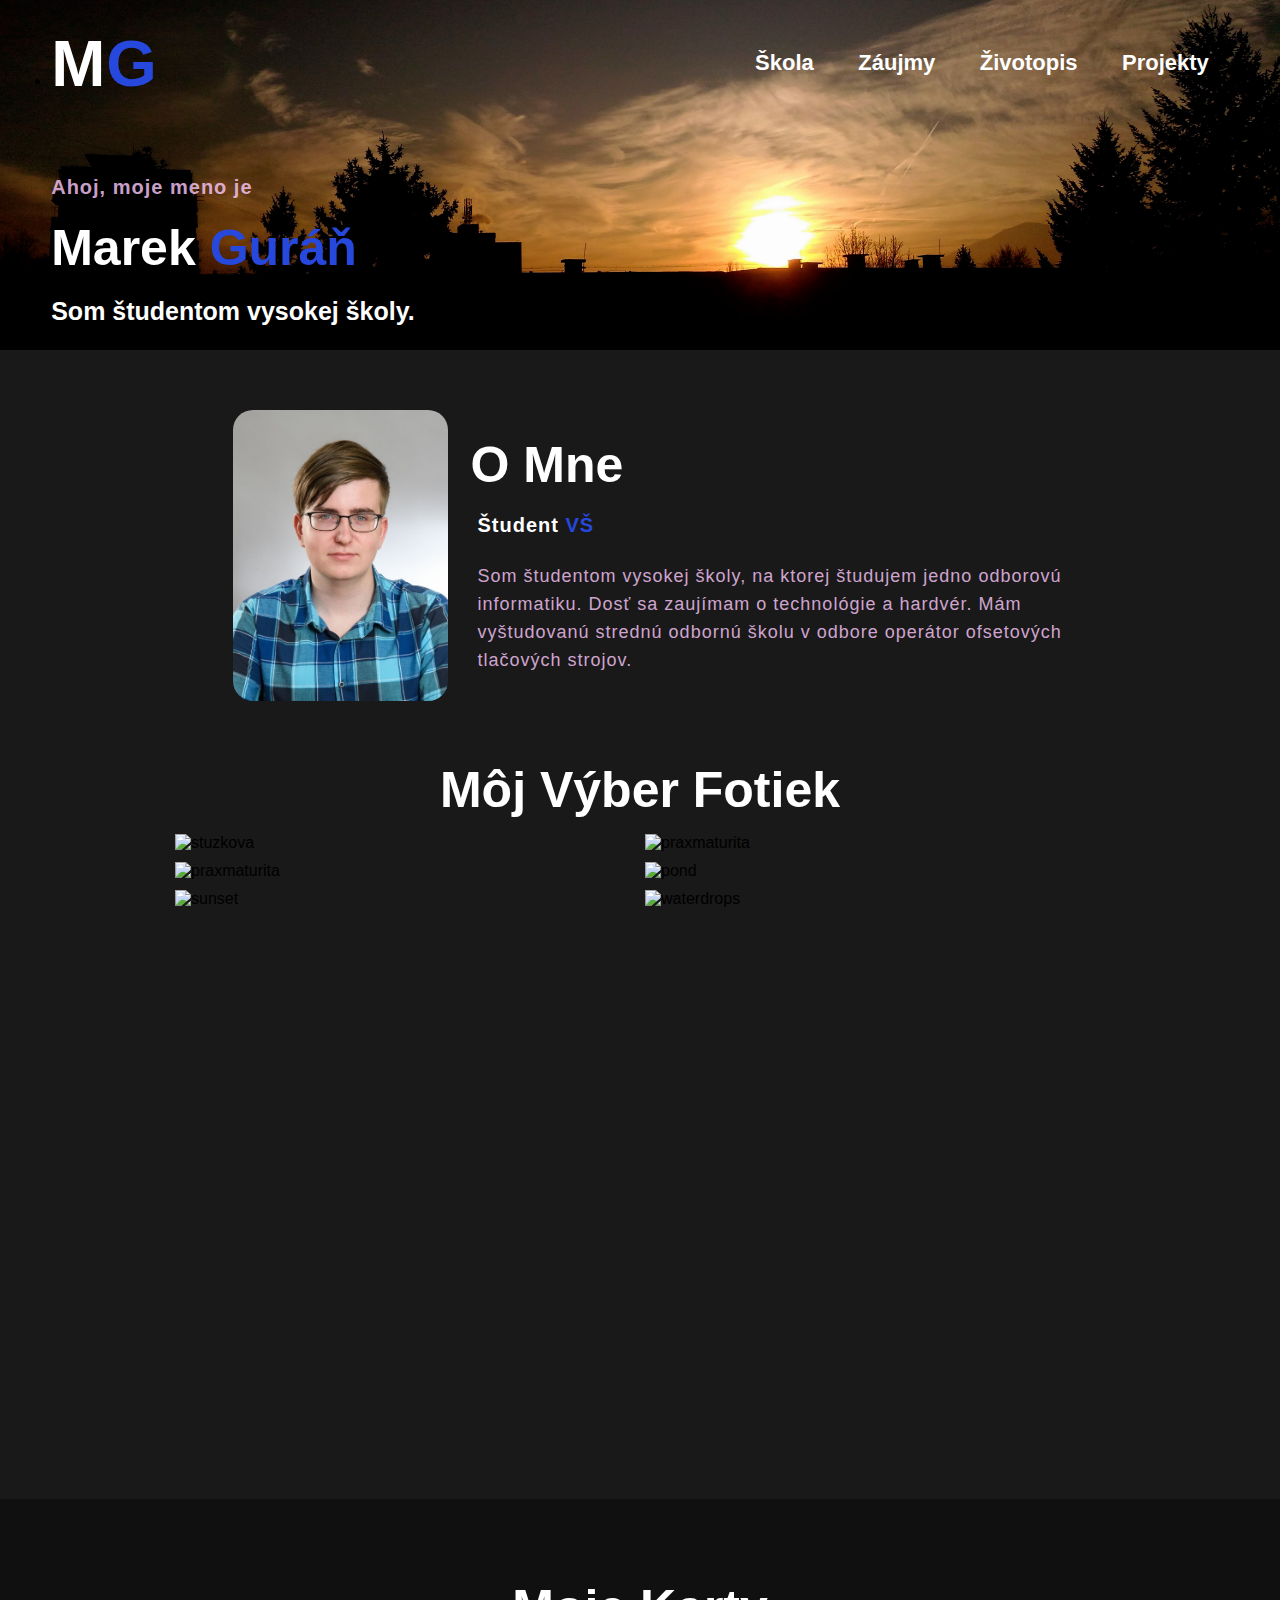
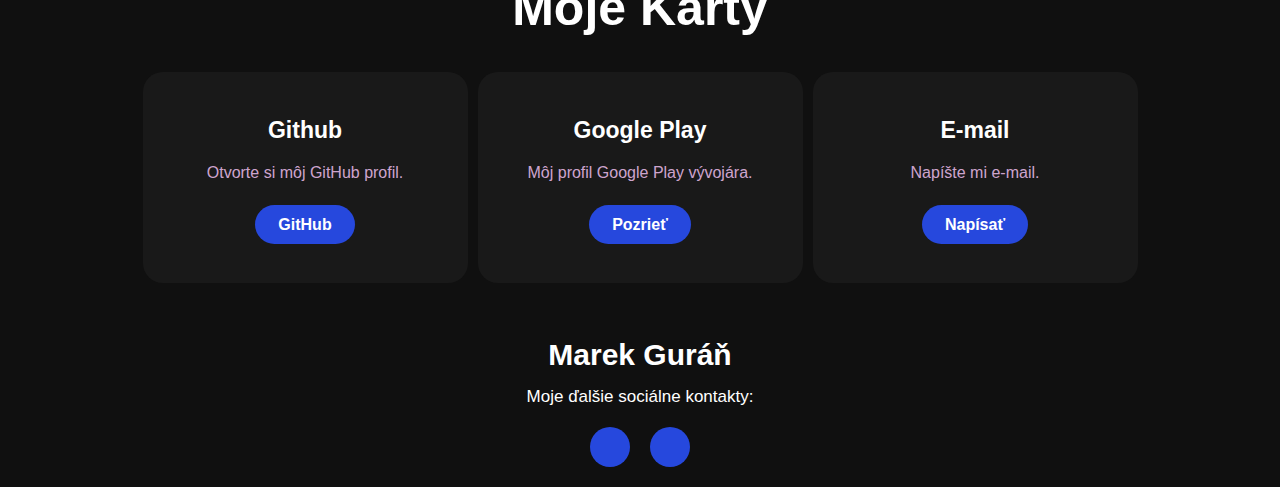
==== index.html @ fea0e7ce "Mobile navigation items are now centered." ====
<!DOCTYPE html>

<html lang="sk">

<head>
	<title>Domov - Marek Guráň</title>
	<meta name="description"
		content="Webstránka slúži primárne ako záverečný projekt pre predmet webový dizajn. Autor webu: Marek Guráň">
	<meta charset="utf-8" />
	<meta name="viewport" content="width=device-width, initial-scale=1">
	<meta name="theme-color" content="#191919" />
	<link rel="stylesheet" type="text/css" href="css/style.css">
	<link rel="icon" type="image/x-icon" href="/favicon.ico">
	<link rel="apple-touch-icon" href="/json/ikona4.jpg">

	<link rel="preconnect" href="https://fonts.gstatic.com">
	<link href="/fonts/josefin_sans/JosefinSans.ttf">

	<link rel="stylesheet" href="/fonts/fontawesome-free-6.2.1-web/css/all.css">
	<link rel="manifest" href="/json/manifest.json">

	<script>
		if ('serviceWorker' in navigator) {
			navigator.serviceWorker.register('service-worker.js');
		} else {
			console.log("Service worker nie je podporovaný");
		}
	</script>
</head>

<body>
	<div class="hero">
		<nav>
			<li>
				<a href="/index.html">
					<h2 class="logo">M<span>G</span></h2>
				</a>
			</li>
			<input type="checkbox" id="nav-check">
			<ul class="nav-links">
				<li><a href="/skola.html">Škola</a></li>
				<li><a href="/zaujmy.html">Záujmy</a></li>
				<li><a href="/zivotopis.html">Životopis</a></li>
				<li><a href="/projekty.html">Projekty</a></li>
			</ul>
			<div class="nav-btn">
				<label for="nav-check">
					<span></span>
					<span></span>
					<span></span>
				</label>
			</div>
		</nav>

		<div class="content">
			<h4>Ahoj, moje meno je</h4>
			<h1>Marek <span>Guráň</span></h1>
			<h3>Som študentom vysokej školy.</h3>
		</div>
	</div>
	<section class="about">
		<div class="main">
			<img src="/images/MG.jpg" alt="MG fotka" loading="lazy">
			<div class="about-text">
				<h2>O mne</h2>
				<h5>Študent <span>VŠ</span></h5>
				<p>Som študentom vysokej školy, na ktorej študujem jedno odborovú informatiku. Dosť sa zaujímam o
					technológie a hardvér. Mám vyštudovanú strednú odbornú školu v odbore operátor ofsetových tlačových
					strojov.
				</p>
			</div>
		</div>
	</section>

	<div class="gallerytitle">
		<h2>Môj Výber Fotiek</h2>
	</div>
	<div class="gallery">
		<img src="/images/gallery/stuzkova.jpg" alt="stuzkova" loading="lazy">
		<img src="/images/gallery/praxmaturita2.JPG" alt="praxmaturita" loading="lazy">
		<img src="/images/gallery/praxmaturita1.JPG" alt="praxmaturita" loading="lazy">
		<img src="/images/gallery/pond.jpg" alt="pond" loading="lazy">
		<img src="/images/gallery/sunset.jpg" alt="sunset" loading="lazy">
		<img src="/images/gallery/waterdrops.jpg" alt="waterdrops" loading="lazy">
	</div>
	<div class="service">
		<div class="title">
			<h2>Moje Karty</h2>
		</div>

		<div class="box">
			<div class="card">
				<i class="fab fa-github"></i>
				<h5>Github</h5>
				<div class="pra">
					<p>Otvorte si môj GitHub profil.</p>

					<p style="text-align: center;">
						<a class="button" href="https://github.com/marek-guran" target="_blank">GitHub</a>
					</p>
				</div>
			</div>

			<div class="card">
				<i class="fab fa-google-play"></i>
				<h5>Google Play</h5>
				<div class="pra">
					<p>Môj profil Google Play vývojára.
					</p>

					<p style="text-align: center;">
						<a class="button" href="https://play.google.com/store/apps/dev?id=7516657504856149508"
							target="_blank">Pozrieť</a>
					</p>
				</div>
			</div>

			<div class="card">
				<i class='fa fa-envelope'></i>
				<h5>E-mail</h5>
				<div class="pra">
					<p>Napíšte mi e-mail.</p>
					<p style="text-align: center;">
						<a class="button" href="mailto:guran.marek1999@gmail.com">Napísať</a>
					</p>
				</div>
			</div>
		</div>
	</div>

	<footer>
		<p>Marek Guráň</p>
		<p>Moje ďalšie sociálne kontakty:</p>
		<div class="social">
			<a href="https://www.facebook.com/marek.guran" target="_blank"><i class="fab fa-facebook-f"></i></a>
			<a href="https://www.instagram.com/marek_guran/" target="_blank"><i class="fab fa-instagram"></i></a>
		</div>
	</footer>
</body>

</html>
---- css/style.css ----
* {
	padding: 0;
	margin: 0;
	font-family: 'JosefinSans', sans-serif;
	box-sizing: border-box;
}

@font-face {
	font-family: JosefinSans;
	src: url(/fonts/josefin_sans/JosefinSans.ttf);
}

*::-webkit-scrollbar {
	display: none;
	/* skryje scrollbar pre Chrome a safari */
}

* {
	-ms-overflow-style: none;
	/* Internet Explorer 10+ */
	scrollbar-width: none;
	/* Firefox */
}

.hero {
	height: 350px;
	background-image: url(../images/hero.jpg);
	background-size: cover;
	background-position: center;
	overflow: hidden;
}

a {
	text-decoration: none;
}

nav {
	display: flex;
	align-items: center;
	justify-content: space-between;
	padding-top: 2%;
	padding-left: 4%;
	padding-right: 4%;
	position: relative;

}

nav>.nav-btn {
	display: none;
}

nav>#nav-check {
	display: none;
}

@media (max-width:660px) {
	nav>.nav-btn {
		display: inline-block;
		position: absolute;
		right: 0px;
		top: 15px;
	}

	nav>.nav-btn>label {
		display: inline-block;
		width: 50px;
		height: 50px;
		padding: 13px;
	}

	nav>.nav-btn>label:hover,
	.nav #nav-check:checked~.nav-btn>label {
		background-color: rgba(0, 0, 0, 0.3);
	}

	nav>.nav-btn>label>span {
		display: block;
		width: 25px;
		height: 10px;
		border-top: 2px solid #eee;
	}

	nav>.nav-links {
		position: absolute;
		display: flex;
		justify-content: center;
		width: 100%;
		background-color: #1010109d;
		transition: all 0.3s ease-in;
		overflow-y: hidden;
		top: 80px;
		left: 0px;

	}

	nav>.nav-links>a {
		display: block;
		width: 100%;
	}

	nav>#nav-check:not(:checked)~.nav-links {
		height: 0px;
	}

	nav>#nav-check:checked~.nav-links {
		height: fit-content;
		z-index: 10;
		overflow-y: auto;
	}
}

.logo {
	color: white;
	font-size: 65px;
	letter-spacing: 1px;
	width: fit-content;
}

span {
	color: #2648dd;
}

nav ul li {
	list-style-type: none;
	display: inline-block;
	padding: 20px 20px;
}

@media only screen and (max-width: 929px) and (min-width: 501px) {
	.about-text {
		text-align: center;
		width: fit-content !important;
	}
}

@media only screen and (max-width: 500px) {
	nav ul li {
		list-style-type: none;
		display: block !important;
		padding: 10px 12px;
	}

	.about-text {
		text-align: center;
		width: fit-content !important;
	}
}

nav ul li a {
	color: white;
	text-decoration: none;
	font-weight: bold;
	text-transform: capitalize;
	font-size: 22px;
}

nav ul li a:hover {
	color: #2648dd;
	transition: .4s;
}

.btn {
	background-color: #2648dd;
	color: white;
	text-decoration: none;
	border: 1px solid transparent;
	font-weight: bold;
	font-size: 20px;
	padding: 10px 15px;
	border-radius: 30px;
	transition: transform .4s;
}

.btn:hover {
	transform: scale(1.05);
}

.content {
	position: relative;
	top: 50%;
	left: 4%;
	right: 4%;
	transform: translateY(-50%);

	width: fit-content;
	overflow: hidden;
}

h1 {
	color: white;
	margin: 20px 0px 20px;
	font-size: 50px;
	width: fit-content;
}

h3 {
	color: white;
	font-size: 25px;
	margin-bottom: 50px;
	width: fit-content;
}

h4 {
	color: #fcfc;
	letter-spacing: 1px;
	font-size: 20px;
	width: fit-content;
}

.about {
	position: relative;
	display: flex;
	overflow-wrap: break-word;
	background-color: #191919;
	padding-left: 4%;
	padding-right: 4%;
	padding-top: 40px;
	padding-bottom: 40px;
	overflow: hidden;
}

.about img {
	height: auto;
	width: 215px;
	border-radius: 20px;
	margin: 20px;
}

.about-text {
	width: 600px;
}

.main {
	width: 1130px;
	margin: 0 auto;
	display: flex;
	flex-wrap: wrap;
	align-items: center;
	justify-content: center;

}

.about-text h2 {
	color: white;
	font-size: 50px;
	text-transform: capitalize;
	margin-bottom: 20px;
	padding-left: 3px;
}

.about-text h5 {
	color: white;
	letter-spacing: 1px;
	font-size: 20px;
	padding-left: 10px;
	margin-bottom: 25px;
}

.about-text p {
	color: #fcfc;
	padding-left: 10px;
	letter-spacing: 1px;
	line-height: 28px;
	font-size: 18px;
	margin-bottom: 0px;
}

button {
	background-color: #2648dd;
	color: white;
	text-decoration: none;
	border: 1px solid transparent;
	font-weight: bold;
	padding: 13px 30px;
	border-radius: 30px;
	transition: .4s;
}

button:hover {
	background-color: transparent;
	border: 1px solid #2648dd;
	cursor: pointer;
}

.service {
	background: #101010;
	width: 100%;
	padding: 50px 0px;

}

.title h2 {
	color: white;
	font-size: 50px;
	margin: 30px auto;
	text-align: center;
	width: fit-content;
}

.box {
	display: flex;
	flex-wrap: wrap;
	justify-content: center;
	align-items: center;

}

.card {
	height: fit-content;
	width: 325px;
	padding: 20px 30px;
	background: #191919;
	border-radius: 20px;
	margin: 5px;
	position: relative;
	overflow: hidden;
	text-align: center;
}

.card i {
	font-size: 50px;
	display: block;
	text-align: center;
	margin: 25px 0px;
	color: #2648dd;
}

h5 {
	color: white;
	font-size: 23px;
	margin-bottom: 15px;
}

.pra p {
	color: #fcfc;
	font-size: 16px;
	line-height: 27px;
	margin-bottom: 25px;
}

.card .button {
	background-color: #2648dd;
	color: white;
	text-decoration: none;
	border: 1px solid transparent;
	font-weight: bold;
	padding: 10px 22px;
	border-radius: 30px;
	transition: .4s;
}

.card .button:hover {
	background-color: transparent;
	border: 1px solid #2648dd;
	cursor: pointer;
}

.contact-me {
	width: fit-content;
	height: fit-content;
	background: #191919;
	display: flex;
	align-items: center;
	flex-direction: column;
	justify-content: center;

}

footer {
	position: relative;
	width: 100%;
	height: 25%;
	background: #101010;
	display: flex;
	flex-direction: column;
	align-items: center;
	justify-content: center;

}

footer p:nth-child(1) {
	font-size: 30px;
	color: white;
	margin-bottom: 15px;
	font-weight: bold;
}

footer p:nth-child(2) {
	color: white;
	font-size: 17px;
	width: 400px;
	text-align: center;
	line-height: 20px;
}

.social {
	display: flex;
}

.social a {
	width: 40px;
	height: 40px;
	display: flex;
	align-items: center;
	justify-content: center;
	background: #2648dd;
	border-radius: 50%;
	margin: 20px 10px;
	color: white;
	text-decoration: none;
	font-size: 20px;
}

.social a:hover {
	transform: scale(1.3);
	transition: .3s;
}

.end {
	position: absolute;
	color: #2648dd;
	bottom: 35px;
	font-size: 15px;
}

.gallerytitle h2 {
	color: white;
	background-color: #191919;
	font-size: 50px;
	text-align: center;
	padding-bottom: 10px;

}

.gallery {
	background-color: #191919;
	height: 670px;
	width: 100%;
	display: flex;
	flex-wrap: wrap;
	justify-content: center;
	align-content: center;
	overflow: scroll;

	padding-right: 4%;
	padding-left: 4%;
	align-content: flex-start;
}

.gallery img {
	width: 470px;
	object-fit: scale-down;
	padding: 5px;
	border-radius: 20px;
	overflow: hidden;
}

@media only screen and (max-width: 400px) {
	.gallery img {
		width: 330px !important;
	}
}

@media only screen and (max-width: 499px) and (min-width: 401px) {
	.gallery img {
		width: 400px !important;
	}
}
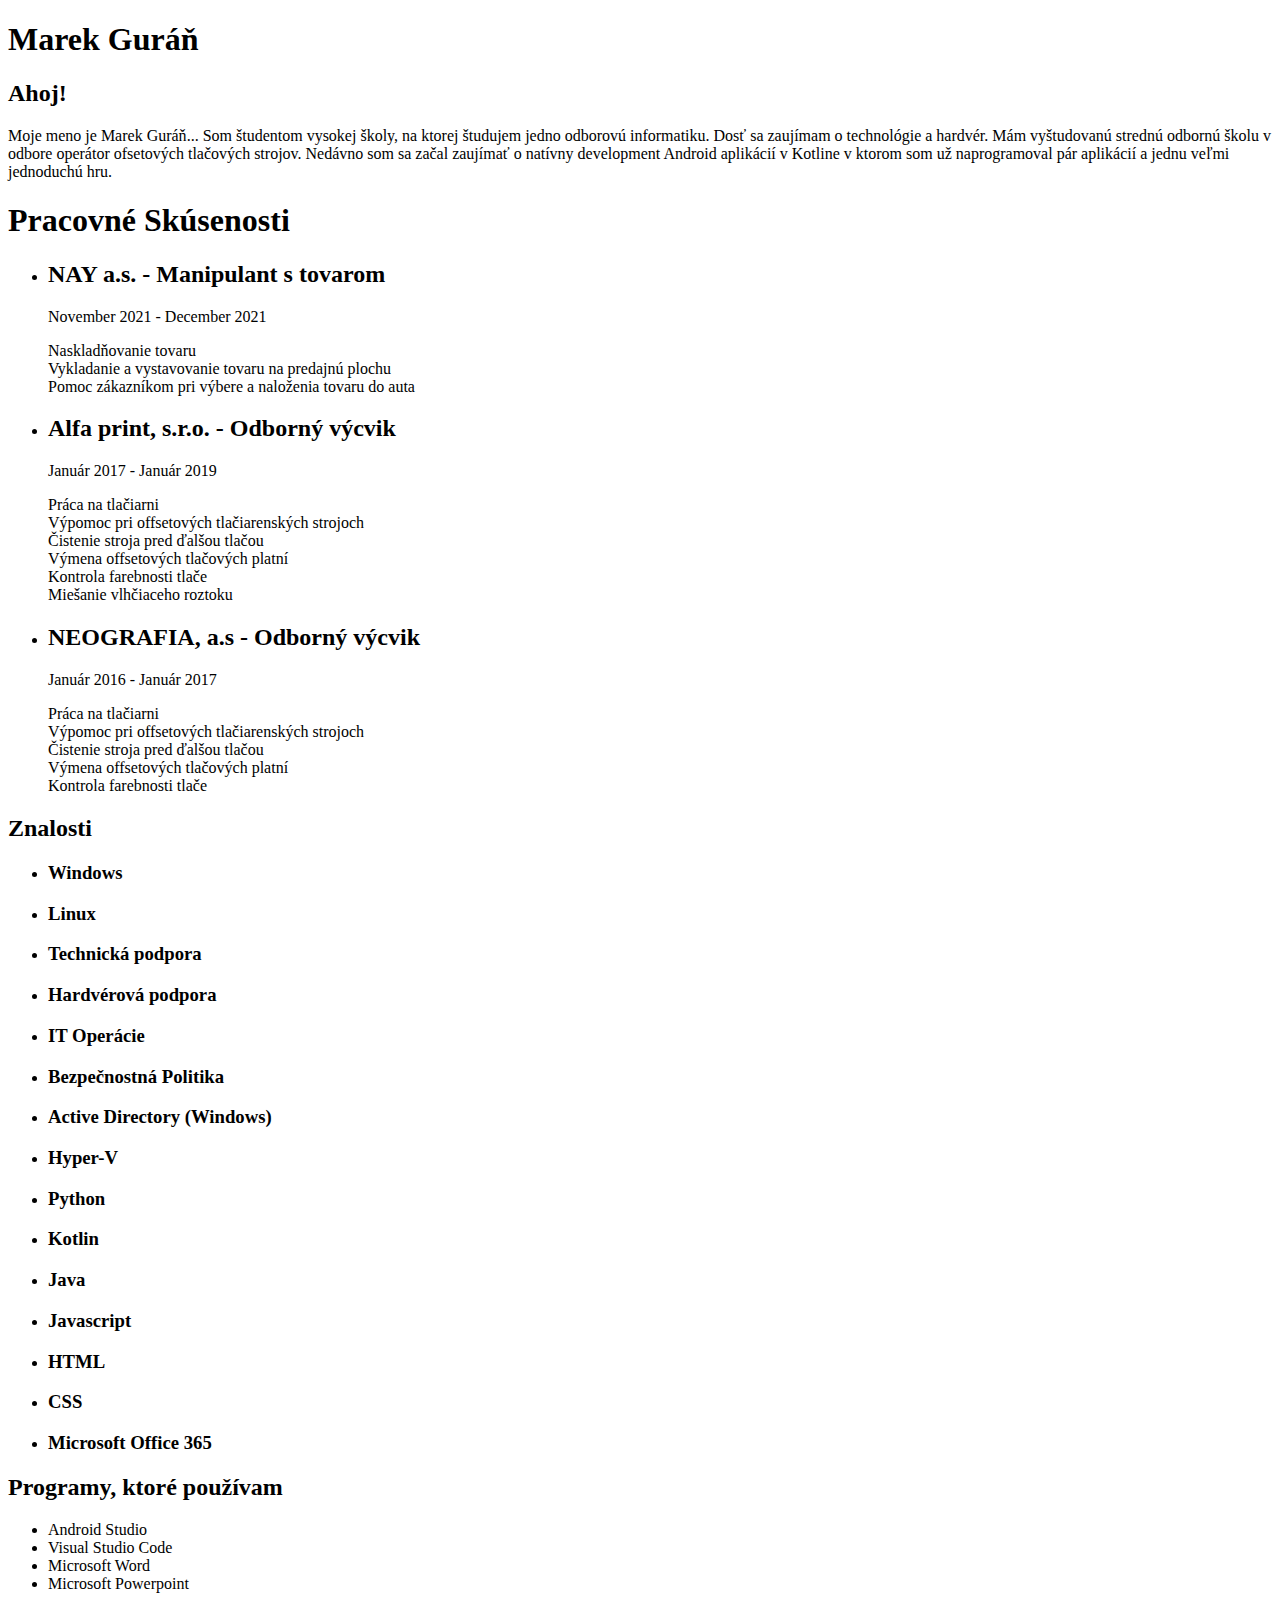
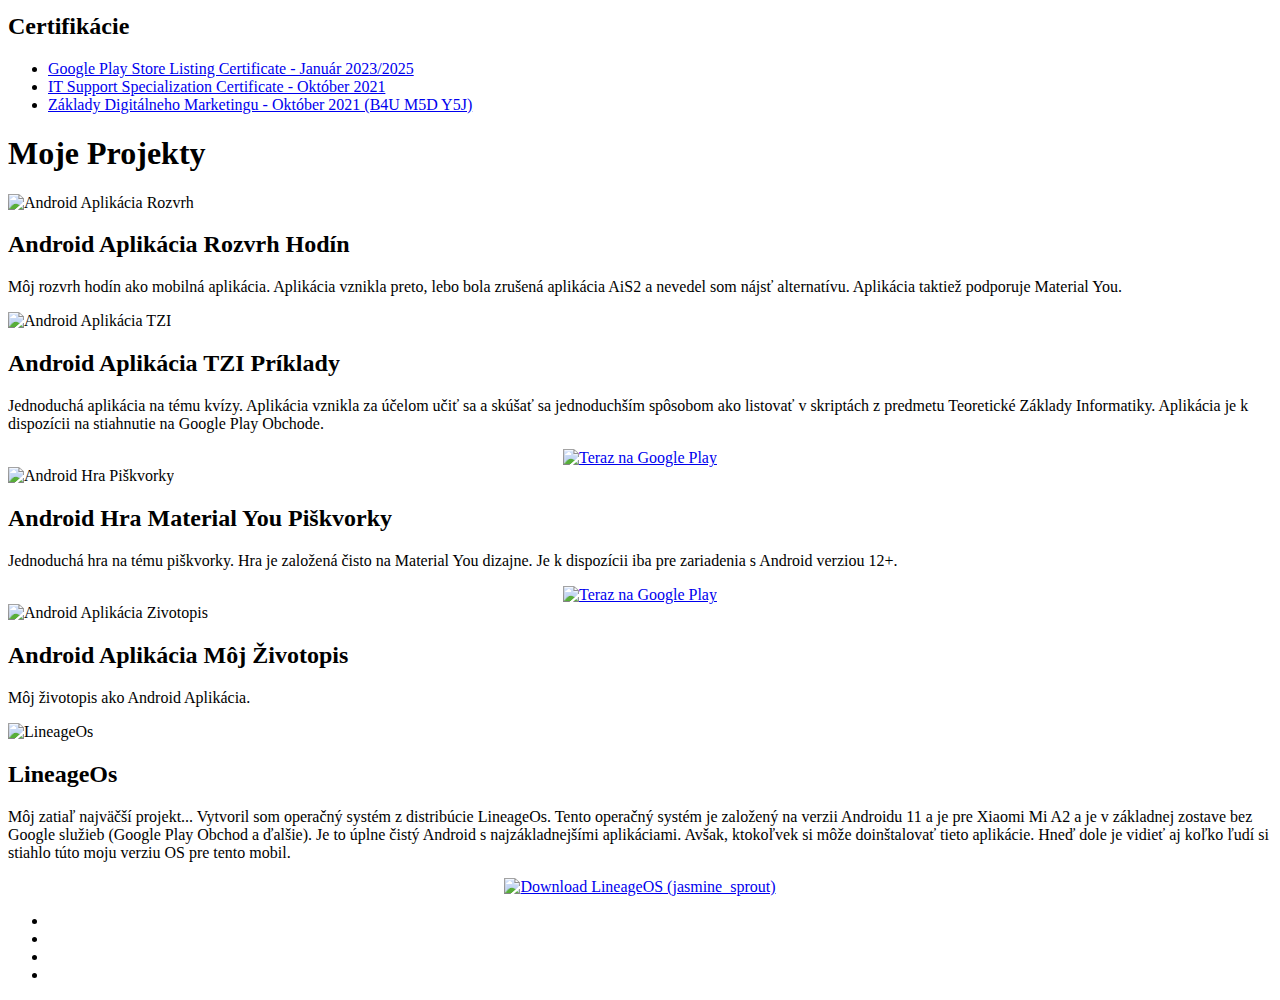
==== commit 003b3669: "Fixed typo" ====
--- a/index.html
+++ b/index.html
@@ -3,18 +3,18 @@
 <html lang="sk">
 
 <head>
-	<title>Domov - Marek Guráň</title>
 	<meta name="description"
-		content="Webstránka slúži primárne ako záverečný projekt pre predmet webový dizajn. Autor webu: Marek Guráň">
-	<meta charset="utf-8" />
+		content="životopis a zároveň portfólio Mareka Guráňa.">
+	<title>Marek Guráň</title>
 	<meta name="viewport" content="width=device-width, initial-scale=1">
 	<meta name="theme-color" content="#191919" />
-	<link rel="stylesheet" type="text/css" href="css/style.css">
+	<link rel="stylesheet" type="text/css" href="css/cv.css">
 	<link rel="icon" type="image/x-icon" href="/favicon.ico">
 	<link rel="apple-touch-icon" href="/json/ikona4.jpg">
+	<script src="js/jquery-3.6.0.min.js"></script>
+	<script src="js/home.js"></script>
 
 	<link rel="preconnect" href="https://fonts.gstatic.com">
-	<link href="/fonts/josefin_sans/JosefinSans.ttf">
 
 	<link rel="stylesheet" href="/fonts/fontawesome-free-6.2.1-web/css/all.css">
 	<link rel="manifest" href="/json/manifest.json">
@@ -29,113 +29,383 @@
 </head>
 
 <body>
-	<div class="hero">
-		<nav>
+	<section class="hero">
+		<div class="content">
+		  <div class="header">
+			<h1>Marek Guráň</h1>
+		  </div>
+		</div>
+	  </section>
+	  <section class="about-myself">
+		<div class="content">
+		  <h2>Ahoj!</h2>
+		  <p>Moje meno je <span>Marek Guráň</span>... Som <span>študentom</span> vysokej školy, na ktorej študujem jedno odborovú <span>informatiku.</span> Dosť sa zaujímam o technológie a hardvér. Mám vyštudovanú strednú odbornú školu v odbore operátor ofsetových tlačových strojov. Nedávno som sa začal zaujímať o natívny development Android aplikácií v <span>Kotline</span> v ktorom som už naprogramoval pár aplikácií a jednu veľmi jednoduchú hru.</p>
+		</div>
+	  </section>
+	  <section class="experience">
+		<div class="content">
+		  <h1>Pracovné Skúsenosti</h1>
+		  <ul>
 			<li>
-				<a href="/index.html">
-					<h2 class="logo">M<span>G</span></h2>
+			  <div class="experience-content hidden">
+				<h2>NAY a.s. - Manipulant s tovarom</h2>
+				<div class="experience-time">November 2021 - December 2021</div>
+				<p>
+					Naskladňovanie tovaru
+					<br>Vykladanie a vystavovanie tovaru na predajnú plochu
+          			<br>Pomoc zákazníkom pri výbere a naloženia tovaru do auta
+				</p>
+			  </div>
+			</li>
+			<li>
+			  <div class="experience-content hidden">
+				<h2>Alfa print, s.r.o. - Odborný výcvik</h2>
+				<div class="experience-time">Január 2017 - Január 2019</div>
+				<p>
+					Práca na tlačiarni
+          			<br>Výpomoc pri offsetových tlačiarenských strojoch
+          			<br>Čistenie stroja pred ďalšou tlačou
+          			<br>Výmena offsetových tlačových platní
+          			<br>Kontrola farebnosti tlače
+          			<br>Miešanie vlhčiaceho roztoku
+				</p>
+			  </div>
+			</li>
+			<li>
+			  <div class="experience-content hidden">
+				<h2>NEOGRAFIA, a.s - Odborný výcvik</h2>
+				<div class="experience-time">Január 2016 - Január 2017</div>
+				<p>
+					Práca na tlačiarni
+          			<br>Výpomoc pri offsetových tlačiarenských strojoch
+          			<br>Čistenie stroja pred ďalšou tlačou
+          			<br>Výmena offsetových tlačových platní
+          			<br>Kontrola farebnosti tlače
+				</p>
+			  </div>
+			</li>
+		  </ul>
+		</div>
+	  </section>
+	  <section class="skills">
+		<div class="content">
+		  <div class="development-wrapper">
+			<h2 class="development-title">Znalosti</h2>
+			<ul class="skills-bar-container">
+			  <li>
+				<div class="progressbar-title">
+				  <h3>Windows</h3>
+				  <span class="percent"></span>
+				</div>
+				<div class="bar-container" data-percent="75">
+				  <span class="progressbar"></span>
+				</div>
+			  </li>
+			  <li>
+				<div class="progressbar-title">
+				  <h3>Linux</h3>
+				  <span class="percent"></span>
+				</div>
+				<div class="bar-container" data-percent="55">
+				  <span class="progressbar"></span>
+				</div>
+			  </li>
+			  <li>
+				<div class="progressbar-title">
+				  <h3>Technická podpora</h3>
+				  <span class="percent"></span>
+				</div>
+				<div class="bar-container" data-percent="70">
+				  <span class="progressbar"></span>
+				</div>
+			  </li>
+			  <li>
+				<div class="progressbar-title">
+				  <h3>Hardvérová podpora</h3>
+				  <span class="percent"></span>
+				</div>
+				<div class="bar-container" data-percent="80">
+				  <span class="progressbar"></span>
+				</div>
+			  </li>
+			  <li>
+				<div class="progressbar-title">
+				  <h3>IT Operácie</h3>
+				  <span class="percent"></span>
+				</div>
+				<div class="bar-container" data-percent="45">
+				  <span class="progressbar"></span>
+				</div>
+			  </li>
+			  <li>
+				<div class="progressbar-title">
+				  <h3>Bezpečnostná Politika</h3>
+				  <span class="percent"></span>
+				</div>
+				<div class="bar-container" data-percent="60">
+				  <span class="progressbar"></span>
+				</div>
+			  </li>
+			  <li>
+				<div class="progressbar-title">
+				  <h3>Active Directory (Windows)</h3>
+				  <span class="percent"></span>
+				</div>
+				<div class="bar-container" data-percent="25">
+				  <span class="progressbar"></span>
+				</div>
+			  </li>
+			  <li>
+				<div class="progressbar-title">
+				  <h3>Hyper-V</h3>
+				  <span class="percent"></span>
+				</div>
+				<div class="bar-container" data-percent="65">
+				  <span class="progressbar"></span>
+				</div>
+			  </li>
+			  <li>
+				<div class="progressbar-title">
+				  <h3>Python</h3>
+				  <span class="percent"></span>
+				</div>
+				<div class="bar-container" data-percent="60">
+				  <span class="progressbar"></span>
+				</div>
+			  </li>
+			  <li>
+				<div class="progressbar-title">
+				  <h3>Kotlin</h3>
+				  <span class="percent"></span>
+				</div>
+				<div class="bar-container" data-percent="20">
+				  <span class="progressbar"></span>
+				</div>
+			  </li>
+			  <li>
+				<div class="progressbar-title">
+				  <h3>Java</h3>
+				  <span class="percent"></span>
+				</div>
+				<div class="bar-container" data-percent="20">
+				  <span class="progressbar"></span>
+				</div>
+			  </li>
+			  <li>
+				<div class="progressbar-title">
+				  <h3>Javascript</h3>
+				  <span class="percent"></span>
+				</div>
+				<div class="bar-container" data-percent="10">
+				  <span class="progressbar"></span>
+				</div>
+			  </li>
+			  <li>
+				<div class="progressbar-title">
+				  <h3>HTML</h3>
+				  <span class="percent"></span>
+				</div>
+				<div class="bar-container" data-percent="65">
+				  <span class="progressbar"></span>
+				</div>
+			  </li>
+			  <li>
+				<div class="progressbar-title">
+				  <h3>CSS</h3>
+				  <span class="percent"></span>
+				</div>
+				<div class="bar-container" data-percent="65">
+				  <span class="progressbar"></span>
+				</div>
+			  </li>
+			  <li>
+				<div class="progressbar-title">
+				  <h3>Microsoft Office 365</h3>
+				  <span class="percent"></span>
+				</div>
+				<div class="bar-container" data-percent="75">
+				  <span class="progressbar"></span>
+				</div>
+			  </li>
+			</ul>
+		  </div>
+		  <div class="tools-knowledge-wrapper">
+			<div class="tools-wrapper">
+			  <h2 class="title">Programy, ktoré používam</h2>
+			  <ul class="tools">
+				<li>
+				  <i class="fab fa-android" aria-hidden="true"></i>
+				  Android Studio
+				</li>
+				<li>
+				  <i class="fa fa-code" aria-hidden="true"></i>
+				  Visual Studio Code
+				</li>
+				<li>
+				  <i class="fa fa-file-word" aria-hidden="true"></i>
+				  Microsoft Word
+				</li>
+				<li>
+					<i class="fa fa-file-powerpoint" aria-hidden="true"></i>
+					Microsoft Powerpoint
+				</li>
+			  </ul>
+			</div>
+			<div class="knowledge-wrapper">
+			  <h2 class="title">Certifikácie</h2>
+			  <ul class="knowledge">
+				<li>
+				  <i class="fab fa-google-play" aria-hidden="true"></i>
+				  <a href="https://www.credential.net/ab9af4a6-d9e3-43cc-a3b4-f3526e250a07"
+				  target="_blank">Google Play Store Listing Certificate - Január 2023/2025</a>
+				</li>
+				<li>
+					<i class="fa fa-computer" aria-hidden="true"></i>
+					<a href="https://www.coursera.org/account/accomplishments/professional-cert/534UXK2JHUEK"
+					target="_blank">IT Support Specialization Certificate - Október 2021</a>
+				</li>
+				<li>
+					<i class="fa fa-ad" aria-hidden="true"></i>
+					<a href="https://learndigital.withgoogle.com/digitalnagaraz/validate-certificate-code"
+					target="_blank">Základy Digitálneho Marketingu - Október 2021 (B4U M5D Y5J)</a>
+				</li>
+			  </ul>
+			</div>
+		  </div>
+		  <div class="clear"></div>
+		</div>
+		<div class="clear"></div>
+	  </section>
+
+	  <section class="portfolio">
+		<div class="content">
+		  
+		  <h1>Moje Projekty</h1>
+		  
+		  <div class="projects">
+			
+			<div class="project">
+			  <div class="project-image">
+				<img src="images/rozvrh.png" alt="Android Aplikácia Rozvrh"/>
+			  </div>
+			  <div class="project-title">
+				<h2>Android Aplikácia Rozvrh Hodín</h2>
+			  </div>
+			  <div class="project-description">
+				<p>Môj rozvrh hodín ako mobilná aplikácia. Aplikácia vznikla preto,
+					lebo bola zrušená aplikácia AiS2 a nevedel som nájsť alternatívu.
+					Aplikácia taktiež podporuje Material You.</p>
+			  </div>
+			</div>
+			<div class="project">
+			  <div class="project-image">
+				<img src="images/tzi.png" alt="Android Aplikácia TZI"/>
+			  </div>
+			  <div class="project-title">
+				<h2>Android Aplikácia TZI Príklady</h2>
+			  </div>
+			  <div class="project-description">
+				<p>Jednoduchá aplikácia na tému kvízy.
+					Aplikácia vznikla za účelom učiť sa a skúšať sa
+					jednoduchším spôsobom ako listovať v skriptách z
+					predmetu Teoretické Základy Informatiky.
+				Aplikácia je k dispozícii na stiahnutie na Google Play Obchode.</p>
+				<center>
+				<a href="https://play.google.com/store/apps/details?id=com.marekguran.tzi&pcampaignid=pcampaignidMKT-Other-global-all-co-prtnr-py-PartBadge-Mar2515-1"
+						target="_blank">
+						<img alt="Teraz na Google Play"
+							src="https://play.google.com/intl/en_us/badges/static/images/badges/sk_badge_web_generic.png"
+							width="200px" />
+					</a>
+				</center>
+			  </div>
+			</div>
+			<div class="project">
+			  <div class="project-image">
+				<img src="images/piskvorky.png" alt="Android Hra Piškvorky"/>
+			  </div>
+			  <div class="project-title">
+				<h2>Android Hra Material You Piškvorky</h2>
+			  </div>
+			  <div class="project-description">
+				<p>Jednoduchá hra na tému piškvorky.
+					Hra je založená čisto na Material You dizajne.
+					Je k dispozícii iba pre zariadenia s Android verziou 12+.</p>
+					<center>
+						<a href="https://play.google.com/store/apps/details?id=com.marekguran.tictactoe&pcampaignid=pcampaignidMKT-Other-global-all-co-prtnr-py-PartBadge-Mar2515-1"
+						target="_blank">
+						<img alt="Teraz na Google Play"
+							src="https://play.google.com/intl/en_us/badges/static/images/badges/sk_badge_web_generic.png"
+							width="200px" />
+					</a>
+						</center>
+			  </div>
+			</div>
+			<div class="project">
+				<div class="project-image">
+				  <img src="images/zivotopis.png" alt="Android Aplikácia Zivotopis"/>
+				</div>
+				<div class="project-title">
+				  <h2>Android Aplikácia Môj Životopis</h2>
+				</div>
+				<div class="project-description">
+				  <p>Môj životopis ako Android Aplikácia.</p>
+				</div>
+			</div>
+			<div class="project">
+				<div class="project-image">
+				  <img src="images/lineage.png" alt="LineageOs"/>
+				</div>
+				<div class="project-title">
+				  <h2>LineageOs</h2>
+				</div>
+				<div class="project-description">
+				  <p>Môj zatiaľ najväčší projekt... Vytvoril som operačný systém z distribúcie LineageOs.
+					Tento operačný systém je založený na verzii Androidu 11 a je pre Xiaomi Mi A2 a
+					je v základnej zostave bez Google služieb (Google Play Obchod a ďalšie).
+					Je to úplne čistý Android s najzákladnejšími aplikáciami. Avšak, ktokoľvek si môže doinštalovať
+					tieto aplikácie. Hneď dole je vidieť aj koľko ľudí si stiahlo túto moju verziu OS pre tento mobil.</p>
+					<center>
+						<a href="https://sourceforge.net/projects/lineageos-jasmine-sprout/files/latest/download"
+							target="_blank"><img alt="Download LineageOS (jasmine_sprout)"
+								src="https://img.shields.io/sourceforge/dt/lineageos-jasmine-sprout.svg"
+								style="width: 130px"></a>
+					</center>
+				</div>
+			  </div>
+		  </div>
+		</div>
+	  </section>
+	  <section class="contact">
+		<div class="content">
+		  <ul class="socials">
+			<li class="social">
+			  <a href="mailto:guran.marek1999@gmail.com" target="_blank" class="email">
+				<i class="fa fa-envelope" aria-hidden="true"></i>
+			  </a>
+			</li>
+			<li class="social">
+			  <a href="https://www.linkedin.com/in/marek-guran/" target="_blank" class="linkedin">
+				<i class="fab fa-linkedin" aria-hidden="true"></i>
+			  </a>
+			</li>
+			<li class="social">
+			  <a href="https://github.com/marek-guran" target="_blank" class="github">
+				<i class="fab fa-github" aria-hidden="true"></i>
+			  </a>
+			</li>
+			<li class="social">
+				<a href="https://www.facebook.com/marek.guran" target="_blank" class="facebook">
+				  <i class="fab fa-facebook" aria-hidden="true"></i>
 				</a>
-			</li>
-			<input type="checkbox" id="nav-check">
-			<ul class="nav-links">
-				<li><a href="/skola.html">Škola</a></li>
-				<li><a href="/zaujmy.html">Záujmy</a></li>
-				<li><a href="/zivotopis.html">Životopis</a></li>
-				<li><a href="/projekty.html">Projekty</a></li>
-			</ul>
-			<div class="nav-btn">
-				<label for="nav-check">
-					<span></span>
-					<span></span>
-					<span></span>
-				</label>
-			</div>
-		</nav>
-
-		<div class="content">
-			<h4>Ahoj, moje meno je</h4>
-			<h1>Marek <span>Guráň</span></h1>
-			<h3>Som študentom vysokej školy.</h3>
-		</div>
-	</div>
-	<section class="about">
-		<div class="main">
-			<img src="/images/MG.jpg" alt="MG fotka" loading="lazy">
-			<div class="about-text">
-				<h2>O mne</h2>
-				<h5>Študent <span>VŠ</span></h5>
-				<p>Som študentom vysokej školy, na ktorej študujem jedno odborovú informatiku. Dosť sa zaujímam o
-					technológie a hardvér. Mám vyštudovanú strednú odbornú školu v odbore operátor ofsetových tlačových
-					strojov.
-				</p>
-			</div>
-		</div>
-	</section>
-
-	<div class="gallerytitle">
-		<h2>Môj Výber Fotiek</h2>
-	</div>
-	<div class="gallery">
-		<img src="/images/gallery/stuzkova.jpg" alt="stuzkova" loading="lazy">
-		<img src="/images/gallery/praxmaturita2.JPG" alt="praxmaturita" loading="lazy">
-		<img src="/images/gallery/praxmaturita1.JPG" alt="praxmaturita" loading="lazy">
-		<img src="/images/gallery/pond.jpg" alt="pond" loading="lazy">
-		<img src="/images/gallery/sunset.jpg" alt="sunset" loading="lazy">
-		<img src="/images/gallery/waterdrops.jpg" alt="waterdrops" loading="lazy">
-	</div>
-	<div class="service">
-		<div class="title">
-			<h2>Moje Karty</h2>
-		</div>
-
-		<div class="box">
-			<div class="card">
-				<i class="fab fa-github"></i>
-				<h5>Github</h5>
-				<div class="pra">
-					<p>Otvorte si môj GitHub profil.</p>
-
-					<p style="text-align: center;">
-						<a class="button" href="https://github.com/marek-guran" target="_blank">GitHub</a>
-					</p>
-				</div>
-			</div>
-
-			<div class="card">
-				<i class="fab fa-google-play"></i>
-				<h5>Google Play</h5>
-				<div class="pra">
-					<p>Môj profil Google Play vývojára.
-					</p>
-
-					<p style="text-align: center;">
-						<a class="button" href="https://play.google.com/store/apps/dev?id=7516657504856149508"
-							target="_blank">Pozrieť</a>
-					</p>
-				</div>
-			</div>
-
-			<div class="card">
-				<i class='fa fa-envelope'></i>
-				<h5>E-mail</h5>
-				<div class="pra">
-					<p>Napíšte mi e-mail.</p>
-					<p style="text-align: center;">
-						<a class="button" href="mailto:guran.marek1999@gmail.com">Napísať</a>
-					</p>
-				</div>
-			</div>
-		</div>
-	</div>
-
-	<footer>
-		<p>Marek Guráň</p>
-		<p>Moje ďalšie sociálne kontakty:</p>
-		<div class="social">
-			<a href="https://www.facebook.com/marek.guran" target="_blank"><i class="fab fa-facebook-f"></i></a>
-			<a href="https://www.instagram.com/marek_guran/" target="_blank"><i class="fab fa-instagram"></i></a>
-		</div>
-	</footer>
+			  </li>
+		  </ul>
+		  <div class="clear"></div>
+		</div>
+	  </section>
+	  <footer class="footer">
+		<p id="copyright"></p>
+	  </footer>
 </body>
 
-</html>+</html>
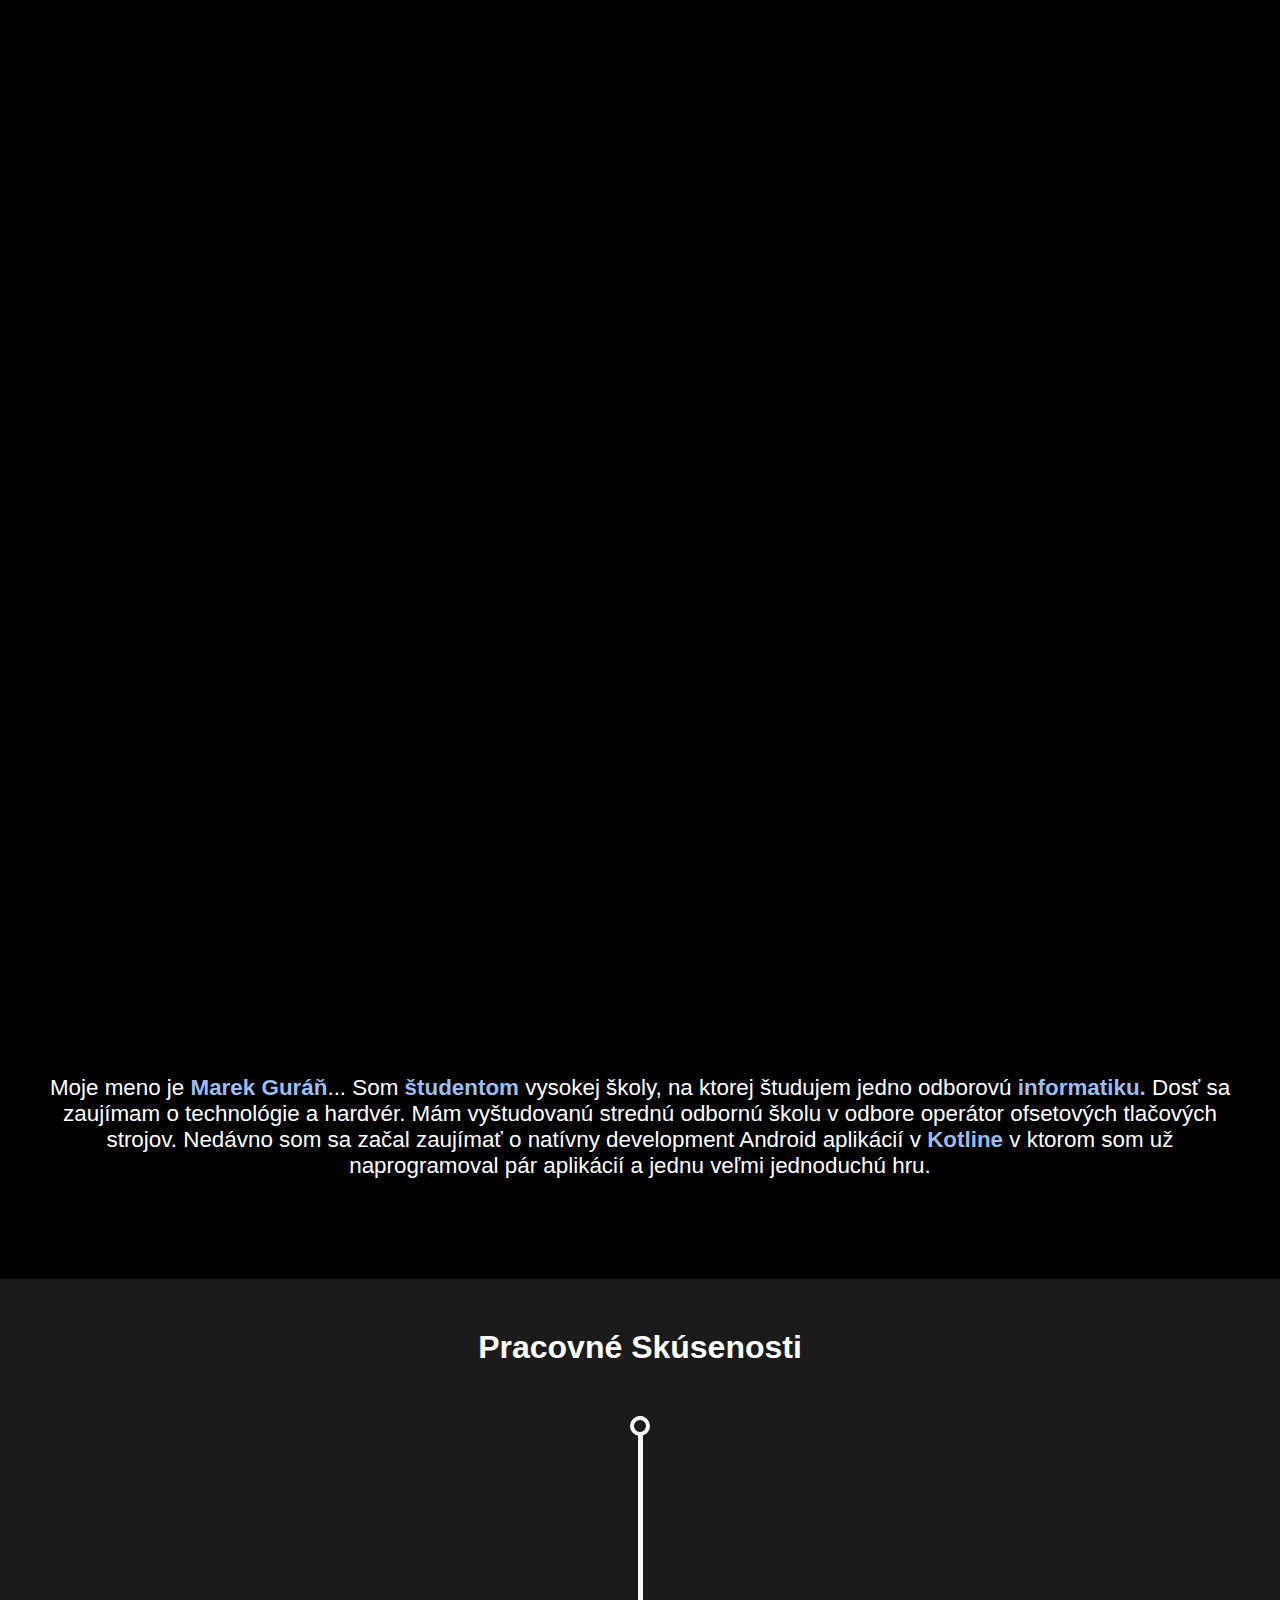
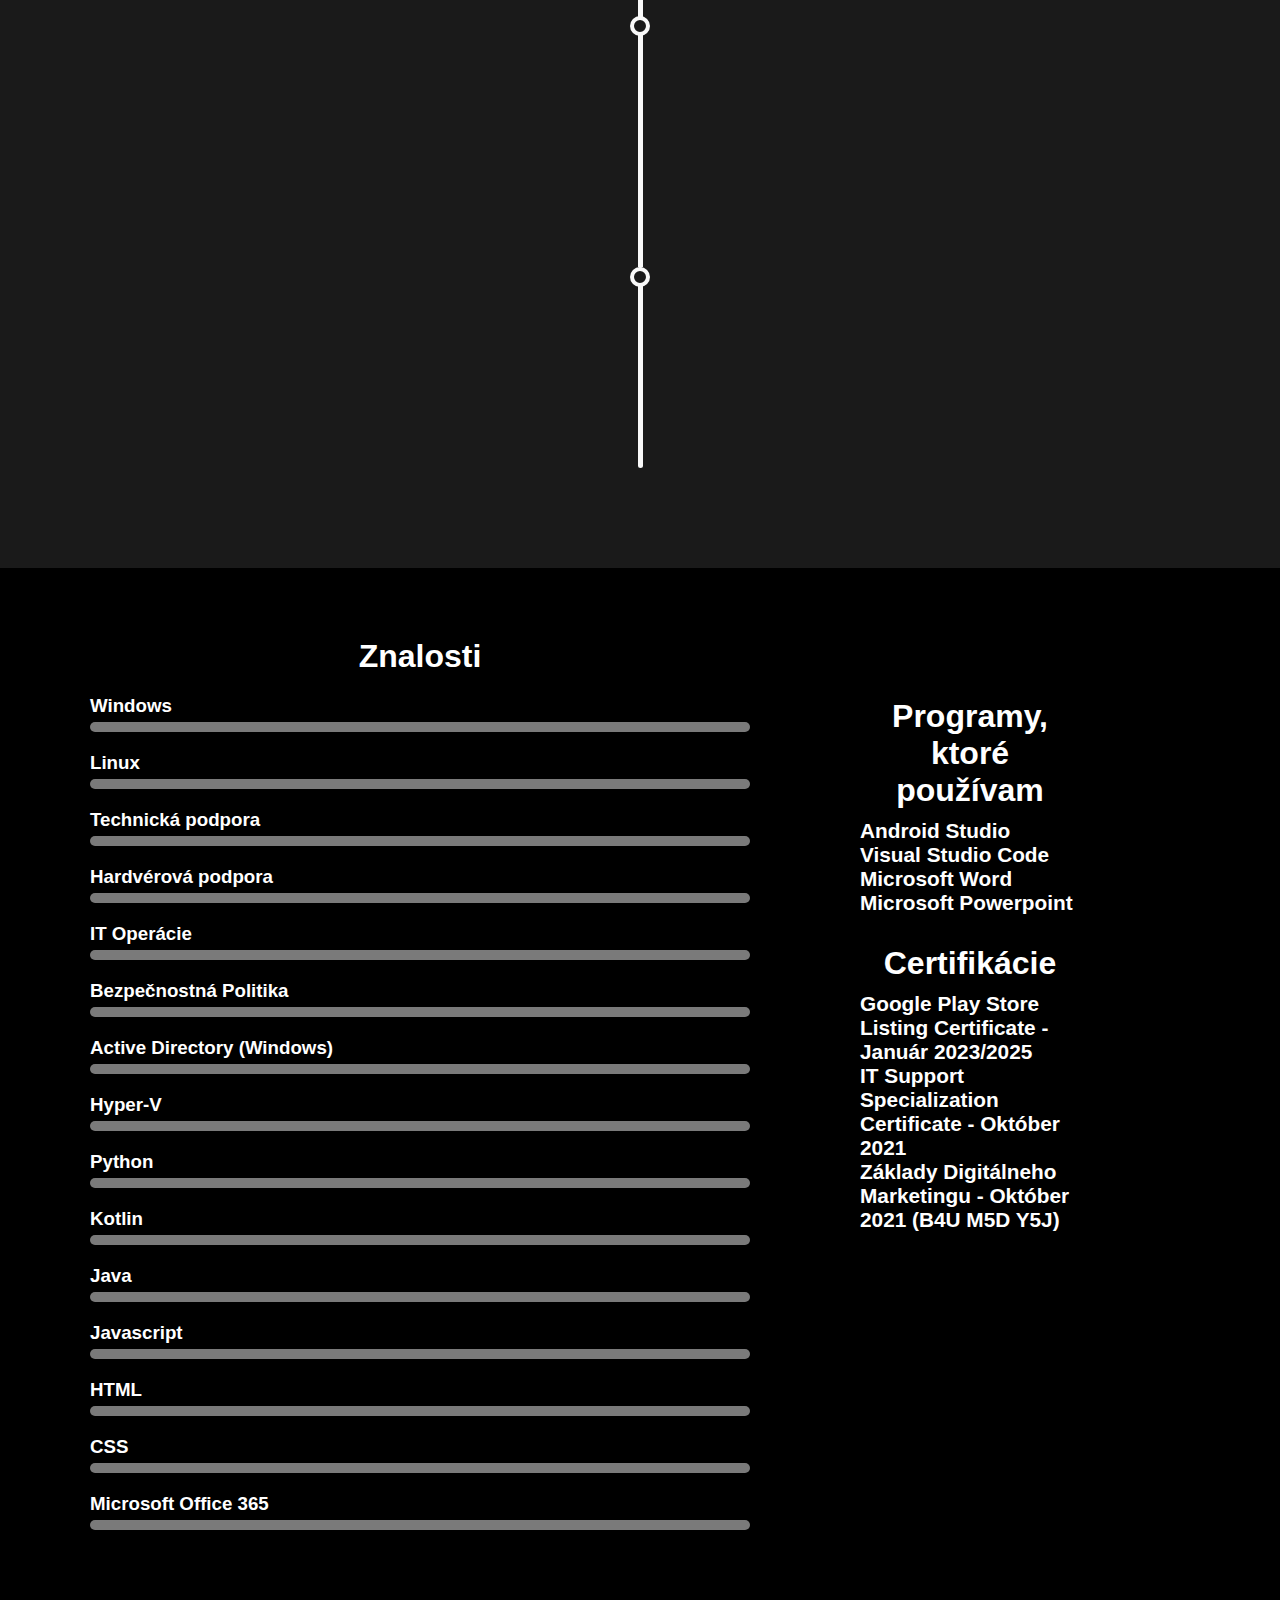
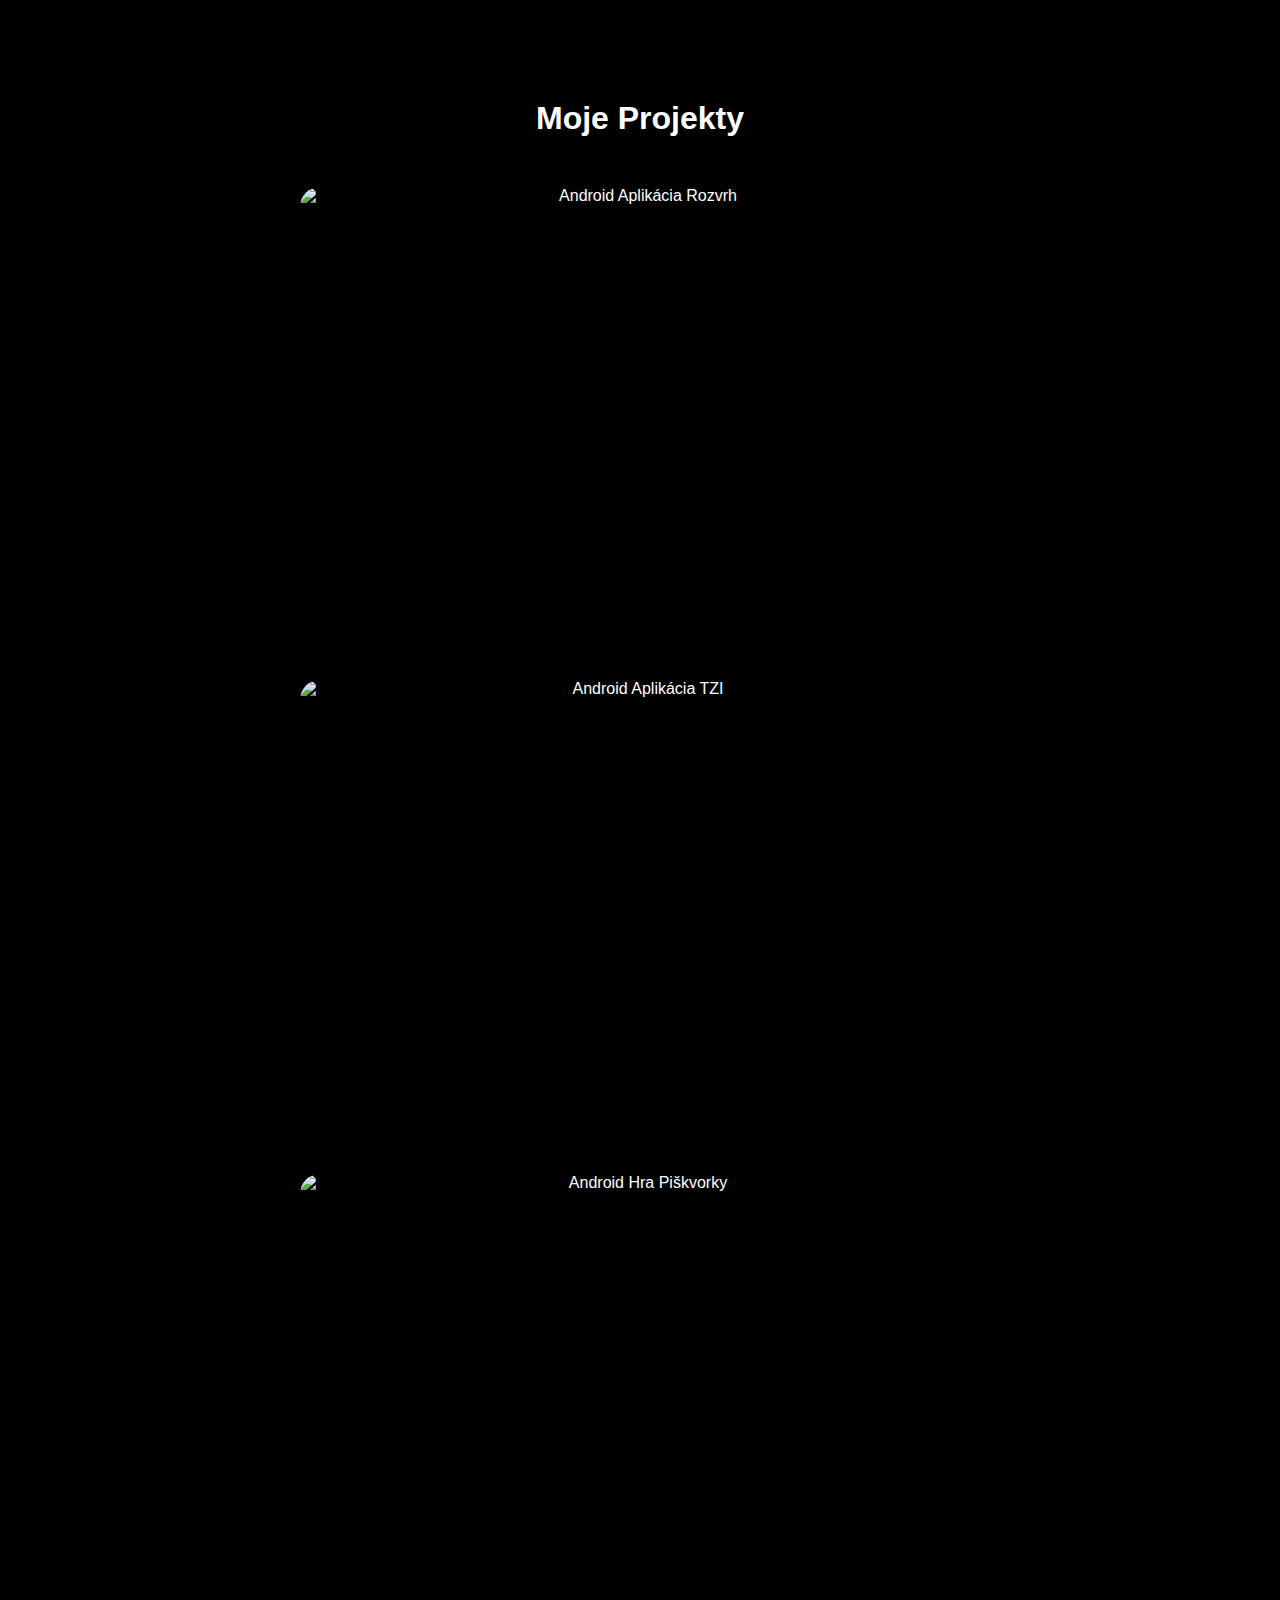
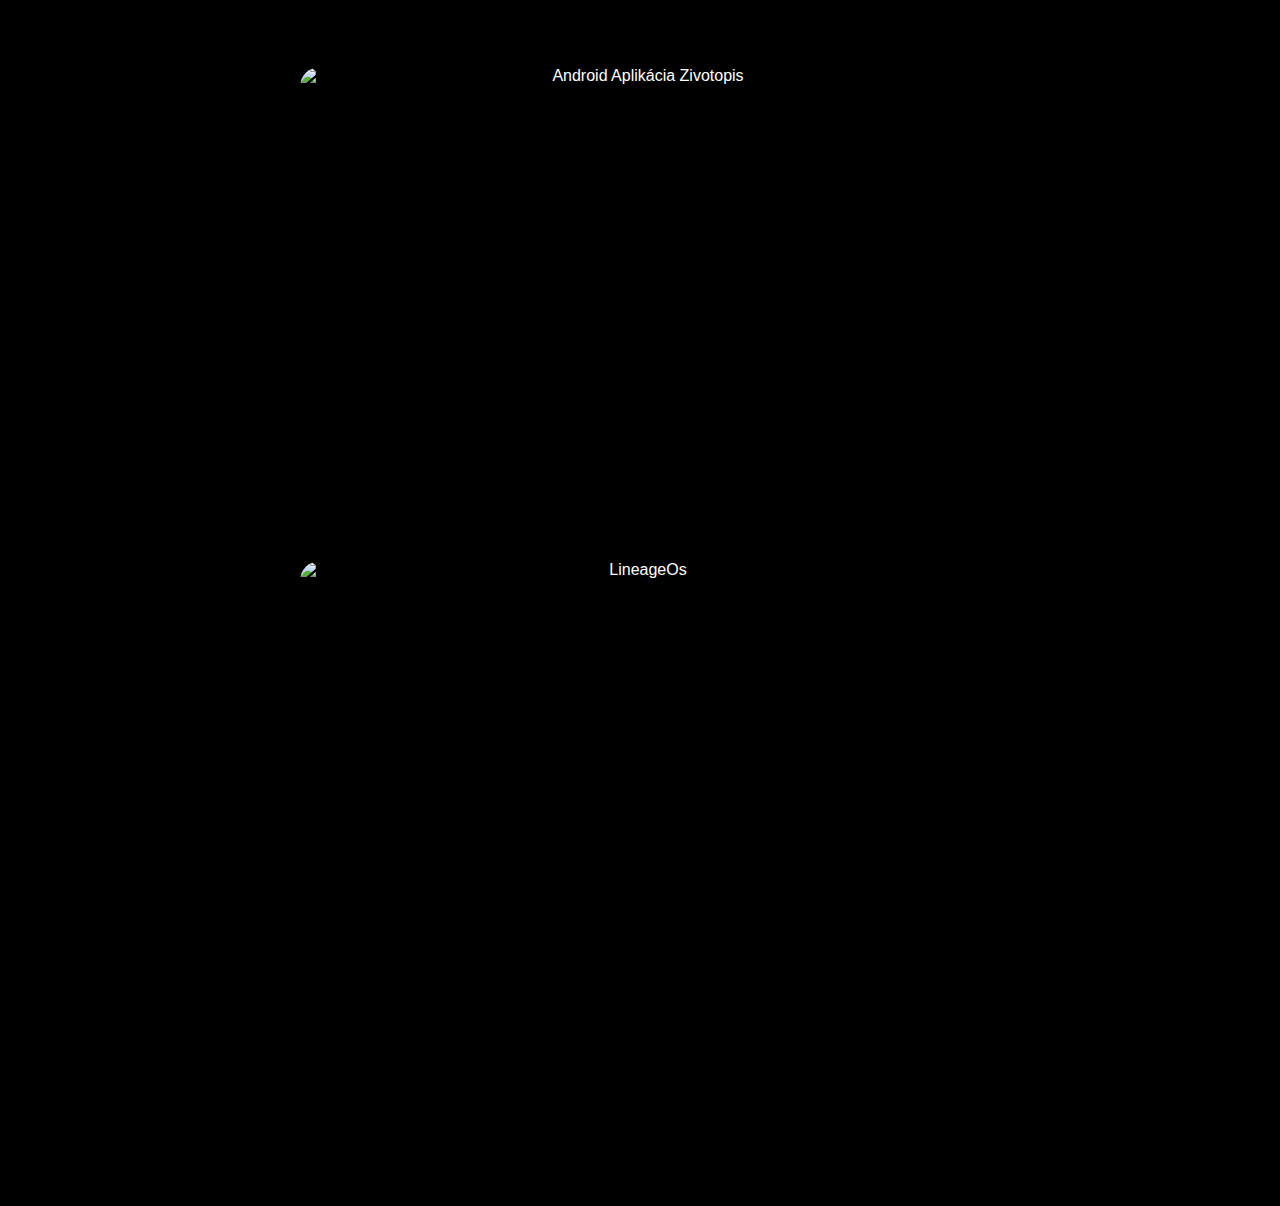
==== commit 5251bb5a: "Added scroll to top button" ====
--- a/index.html
+++ b/index.html
@@ -4,15 +4,18 @@
 
 <head>
 	<meta name="description"
-		content="životopis a zároveň portfólio Mareka Guráňa.">
+		content="Životopis a zároveň portfólio Mareka Guráňa. Autor webu: Marek Guráň">
 	<title>Marek Guráň</title>
 	<meta name="viewport" content="width=device-width, initial-scale=1">
 	<meta name="theme-color" content="#191919" />
-	<link rel="stylesheet" type="text/css" href="css/cv.css">
+	<link rel="stylesheet" type="text/css" href="css/style.css">
+	<link rel="stylesheet" type="text/css" href="css/style-dark.css">
 	<link rel="icon" type="image/x-icon" href="/favicon.ico">
 	<link rel="apple-touch-icon" href="/json/ikona4.jpg">
 	<script src="js/jquery-3.6.0.min.js"></script>
 	<script src="js/home.js"></script>
+	<script src="js/light-dark-switch.js"></script>
+	<script src="js/scroll-to-top.js"></script>
 
 	<link rel="preconnect" href="https://fonts.gstatic.com">
 
@@ -29,6 +32,15 @@
 </head>
 
 <body>
+	<button class="back-to-top" id="back-to-top">
+		<i class="fa fa-arrow-up" aria-hidden="true"></i>
+	</button>
+	<button class="dark-mode" id="dark-mode">
+		<i class="fa fa-moon" aria-hidden="true"></i>
+	</button>
+	<button class="light-mode" id="light-mode">
+		<i class="fa fa-sun" aria-hidden="true"></i>
+	</button>
 	<section class="hero">
 		<div class="content">
 		  <div class="header">
--- a/css/style.css
+++ b/css/style.css
@@ -0,0 +1,577 @@
+@font-face {
+	font-family: Pt-Sans;
+	src: url(/fonts/pt_sans/PTSans-Regular.ttf);
+}
+*, *:before, *:after {
+  margin: 0;
+  padding: 0;
+  box-sizing: border-box;
+}
+*::-webkit-scrollbar {
+	display: none;
+	/* skryje scrollbar pre Chrome a safari */
+}
+
+* {
+	-ms-overflow-style: none;
+	/* Internet Explorer 10+ */
+	scrollbar-width: none;
+	/* Firefox */
+}
+html, body {
+  width: 100%;
+  height: 100%;
+}
+body {
+  color: #444;
+  background: #f9f9f9;
+  font-size: 16px;
+  font-family: 'Pt-Sans', sans-serif;
+}
+a {
+  color: inherit;
+  text-decoration: none;
+}
+section {
+  position: relative;
+  width: 100%;
+}
+.back-to-top {
+  position: fixed;
+  bottom: 20px;
+  right: 20px;
+  color: #ffffff;
+  display: none;
+  background: #000000;
+  font-size: 2em;
+  padding: 10px 15px;
+  border-radius: 50%;
+  cursor: pointer;
+  z-index: 999;
+}
+.dark-mode{
+  position: absolute;
+    right: 10px;
+    top: 10px;
+    z-index: 999;
+    font-size: 2em;
+    color: #f9f9f9;
+    border: none;
+    visibility: visible;
+    background-color: transparent;
+}
+.dark-mode:hover{
+  cursor: pointer;
+  opacity: 0.5;
+}
+.light-mode{
+  position: absolute;
+    right: 10px;
+    top: 10px;
+    z-index: 999;
+    font-size: 2em;
+    color: #f9f9f9;
+    border: none;
+    visibility: hidden;
+    background-color: transparent;
+}
+.light-mode:hover{
+  cursor: pointer;
+  opacity: 0.5;
+}
+.hero {
+  height: 100%;
+  background: url('/images/hero.webp');
+  background-size: cover;
+  background-position: center;
+}
+.hero .content {
+  background: rgba(0, 0, 0, 0.5);
+  width: 100%;
+  height: 100%;
+}
+.hero .content .header {
+  position: absolute;
+  top: 55%;
+  width: 100%;
+  -webkit-transform: translate(0%, -50%);
+  transform: translate(0%, -50%);
+  text-align: center;
+  opacity: 0;
+}
+.hero .content .header h1 {
+  color: #fff;
+  font-size: 4.5em;
+  text-shadow: 0px 2px 3px #2d2d2d;
+}
+.about-myself {
+  padding: 50px 20px;
+}
+.about-myself .content {
+  text-align: center;
+}
+.about-myself .content h2 {
+  color: #3d3d3d;
+  font-size: 3em;
+  margin-bottom: 20px;
+  -webkit-transform: translateY(-50px) scale(0);
+  transform: translateY(-50px) scale(0);
+  -webkit-transition: transform 0.7s;
+  -moz-transition: transform 0.7s;
+  transition: transform 0.7s;
+}
+.about-myself .content .aboutTitleVisible {
+  -webkit-transform: translateY(0px) scale(1);
+  transform: translateX(0px) scale(1);
+}
+.about-myself .content p span {
+  color: #2b67c0;
+  font-weight: bold;
+}
+.about-myself .content p {
+  font-size: 1.4em;
+}
+.about-myself .content p {
+  font-size: 1.4em;
+  color: #000000;
+}
+.experience {
+  background: #1a1a1a;
+  padding: 50px 0;
+  overflow-x: hidden;
+}
+.experience .content {
+  text-align: center;
+}
+.experience .content h1 {
+  font-size: 2em;
+  color: #fff;
+}
+.experience .content ul {
+  padding: 50px 0;
+  list-style-type: none;
+}
+.experience .content ul li {
+  background: #f9f9f9;
+  position: relative;
+  margin-left: 20px;
+  width: 5px;
+  padding-bottom: 40px;
+}
+.experience .content ul li:last-child {
+  padding-bottom: 7px;
+  border-radius: 20px;
+}
+.experience .content ul li:before {
+  content: '';
+  background: #1a1a1a;
+  position: absolute;
+  left: 50%;
+  top: 0;
+  -webkit-transform: translateX(-50%);
+  transform: translateX(-50%);
+  width: 20px;
+  height: 20px;
+  border: 4px solid #f9f9f9;
+  border-radius: 100%;
+}
+.experience .content ul li .hidden {
+  opacity: 0;
+  margin-left: 10vw;
+}
+.experience .content ul li .experience-content {
+  background: #f9f9f9;
+  position: relative;
+  top: 7px;
+  left: 48px;
+  width: calc(100vw - 100px);
+  padding: 20px;
+  text-align: center;
+  -webkit-border-radius: 0 20px 20px;
+  -moz-border-radius: 0 20px 20px;
+  border-radius: 0 20px 20px;
+}
+.experience .content ul li .experience-content h2 {
+  font-size: 1.5em;
+  color: #3c3c3c;
+  padding-bottom: 10px;
+}
+.experience .content ul li .experience-content .experience-time {
+  color: #777;
+  font-size: 1.1em;
+  padding-bottom: 10px;
+}
+.experience .content ul li .experience-content p {
+  color: #1a1a1a;
+  font-size: 0.95em;
+}
+.experience .content ul li .experience-content:before {
+  content: '';
+  background: #f9f9f9;
+  position: absolute;
+  top: 0;
+  left: -35px;
+  width: 35px;
+  height: 5px;
+}
+.skills {
+  padding: 70px 20px;
+}
+.skills .content .development-wrapper .development-title {
+  color: #3c3c3c;
+  font-size: 2em;
+  text-align: center;
+  margin-bottom: 20px;
+}
+.skills .content .development-wrapper .skills-bar-container {
+  position: relative;
+  width: 100%;
+  list-style-type: none;
+}
+.skills .content .development-wrapper .skills-bar-container li {
+  width: 100%;
+  margin-bottom: 20px;
+}
+.skills .content .development-wrapper .skills-bar-container li .progressbar-title {
+  color: #3c3c3c;
+  margin-bottom: 5px;
+}
+.skills .content .development-wrapper .skills-bar-container li .progressbar-title h3 {
+  display: inline-block;
+}
+.skills .content .development-wrapper .skills-bar-container li .progressbar-title .percent {
+  position: absolute;
+  right: 20px;
+  font-size: 1.1em;
+  visibility: hidden;
+}
+.skills .content .development-wrapper .skills-bar-container li .bar-container {
+  background: #ececec;
+  position: relative;
+  width: 100%;
+  height: 10px;
+  border-radius: 20px;
+}
+.skills .content .development-wrapper .skills-bar-container li .bar-container .progressbar {
+  background: #34495e;
+  position: absolute;
+  width: 0%;
+  height: 100%;
+  border-radius: 20px;
+}
+.skills .content .tools-knowledge-wrapper {
+  width: 100%;
+}
+.skills .content .tools-knowledge-wrapper .tools-wrapper, .skills .content .tools-knowledge-wrapper .knowledge-wrapper {
+  position: relative;
+  padding: 20px 0;
+  width: 100%;
+  text-align: center;
+}
+.skills .content .tools-knowledge-wrapper .tools-wrapper .title, .skills .content .tools-knowledge-wrapper .knowledge-wrapper .title {
+  color: #3c3c3c;
+  font-size: 2em;
+  margin-bottom: 10px;
+}
+.skills .content .tools-knowledge-wrapper .tools-wrapper ul, .skills .content .tools-knowledge-wrapper .knowledge-wrapper ul {
+  list-style-type: none;
+  margin-left: 40px;
+}
+.skills .content .tools-knowledge-wrapper .tools-wrapper ul li, .skills .content .tools-knowledge-wrapper .knowledge-wrapper ul li {
+  color: #444;
+  font-weight: bold;
+  font-size: 1.3em;
+  text-align: left;
+}
+.skills .content .tools-knowledge-wrapper .tools-wrapper ul li i, .skills .content .tools-knowledge-wrapper .knowledge-wrapper ul li i {
+  color: #27ae60;
+}
+.resume {
+  background: #1a1a1a;
+  background-size: cover;
+  background-position: center;
+  background-repeat: no-repeat;
+}
+.resume .content {
+  background: rgba(0, 0, 0, 0.3);
+  padding: 50px 0;
+  text-align: center;
+}
+.resume .content a {
+  color: #fff;
+  text-transform: uppercase;
+}
+.resume .content a .btn-resume {
+  display: inline-block;
+  font-size: 1.1em;
+  padding: 20px;
+  margin: 0 15px;
+  background: rgba(255, 255, 255, 0.2);
+  position: relative;
+  border: 2px solid #fff;
+  border-radius: 5px;
+  overflow: hidden;
+}
+.resume .content a .btn-resume span {
+  -webkit-transition: opacity 1.2s;
+  -moz-transition: opacity 1.2s;
+  transition: opacity 1.2s;
+}
+.resume .content a .btn-resume i {
+  color: #fff;
+  position: absolute;
+  padding: 20px 0;
+  top: -80px;
+  width: 100%;
+  left: 0;
+  -webkit-transition: top 0.5s;
+  -moz-transition: top 0.5s;
+  transition: top 0.5s;
+}
+.resume .content a .btn-resume:hover span {
+  opacity: 0;
+  -webkit-transition: opacity 0.4s;
+  -moz-transition: opacity 0.4s;
+  transition: opacity 0.4s;
+}
+.resume .content a .btn-resume:hover i {
+  top: 0;
+}
+.portfolio {
+  background: #f9f9f9;
+  padding: 80px 0;
+}
+.portfolio .content {
+  text-align: center;
+}
+.portfolio .content h1 {
+  color: #3c3c3c;
+  font-size: 2em;
+  margin-bottom: 50px;
+}
+.portfolio .content .projects {
+  width: 100%;
+}
+.portfolio .content .projects .project {
+  color: #fff;
+  position: relative;
+  width: 80%;
+  margin-left: 10%;
+  margin-right: 10%;
+  margin-bottom: 10%;
+  overflow: hidden;
+}
+.portfolio .content .projects .project:last-child {
+  margin-bottom: 0;
+}
+.portfolio .content .projects .project .project-image img {
+  width: 100%;
+  border-radius: 20px;
+}
+.portfolio .content .projects .project .project-title {
+  color: #3c3c3c;
+  padding: 10px 0;
+}
+.portfolio .content .projects .project .project-description {
+  color: #444;
+}
+.contact {
+  padding: 30px 0;
+}
+.contact .socials {
+  list-style-type: none;
+  width: 100%;
+}
+.contact .socials .social {
+  width: 25%;
+  float: left;
+  text-align: center;
+}
+.contact .socials .social a {
+  color: #3d3d3d;
+  font-size: 2.5em;
+  -webkit-transition: color 0.3s;
+  -moz-transition: color 0.3s;
+  transition: color 0.3s;
+}
+.contact .socials .social .email:hover {
+  color: #c53636;
+}
+.contact .socials .social .github:hover {
+  color: #9ba0a3;
+}
+.contact .socials .social .linkedin:hover {
+  color: #0177B5;
+}
+.contact .socials .social .facebook:hover {
+  color: #0c59ff;
+}
+.contact .clear {
+  clear: both;
+}
+.footer {
+  padding: 25px 0;
+  text-align: center;
+}
+.footer p {
+  color: #777;
+  font-size: 1.1em;
+}
+.footer i {
+  color: #e74c3c;
+}
+@media screen and (min-width: 480px) {
+  .skills .content .tools-knowledge-wrapper .tools-wrapper, .skills .content .tools-knowledge-wrapper .knowledge-wrapper {
+    width: 50%;
+    float: left;
+    padding: 0;
+  }
+  .skills .content .tools-knowledge-wrapper .tools-wrapper ul, .skills .content .tools-knowledge-wrapper .knowledge-wrapper ul {
+    margin-left: 0;
+  }
+  .skills .content .clear {
+    clear: both;
+  }
+}
+@media screen and (min-width: 640px) {
+  .about-myself {
+    padding: 100px 40px;
+  }
+  .skills {
+    padding-left: 0;
+    padding-right: 0;
+  }
+  .skills .content .development-wrapper {
+    width: 600px;
+    margin: auto;
+    margin-bottom: 50px;
+  }
+  .skills .content .tools-knowledge-wrapper {
+    width: 600px;
+    margin: auto;
+  }
+  .contact .content .socials {
+    width: 600px;
+    margin: auto;
+  }
+}
+@media screen and (min-width: 960px) {
+  .experience .content ul li {
+    margin: 0 auto;
+  }
+  .experience .content ul li .experience-content {
+    width: 40vw;
+  }
+  .experience .content ul li:nth-child(odd) .experience-content {
+    left: 63px;
+  }
+  .experience .content ul li:nth-child(odd) .experience-content:before {
+    left: -50px;
+    width: 50px;
+  }
+  .experience .content ul li:nth-child(even) .experience-content {
+    left: calc(-40vw - 57px);
+    -webkit-border-radius: 20px 0px 20px 20px;
+    -moz-border-radius: 20px 0px 20px 20px;
+    border-radius: 20px 0px 20px 20px;
+  }
+  .experience .content ul li:nth-child(even) .experience-content:before {
+    left: auto;
+    right: -50px;
+    width: 50px;
+  }
+  .experience .content ul li:nth-child(odd) .hidden {
+    margin-left: 10vw;
+  }
+  .experience .content ul li:nth-child(even) .hidden {
+    margin-left: -10vw;
+  }
+  .skills {
+    padding-left: 50px;
+    padding-right: 50px;
+  }
+  .skills .content {
+    max-width: 1100px;
+    margin: auto;
+  }
+  .skills .content .development-wrapper, .skills .content .tools-knowledge-wrapper {
+    float: left;
+  }
+  .skills .content .development-wrapper {
+    margin-bottom: 0;
+    width: 60%;
+  }
+  .skills .content .tools-knowledge-wrapper {
+    width: 40%;
+    margin-top: 60px;
+  }
+  .skills .content .tools-knowledge-wrapper .tools-wrapper, .skills .content .tools-knowledge-wrapper .knowledge-wrapper {
+    float: none;
+    margin: auto;
+  }
+  .skills .content .tools-knowledge-wrapper .tools-wrapper {
+    margin-bottom: 30px;
+  }
+  .portfolio .content .projects .project {
+    position: relative;
+    margin: auto;
+    margin-bottom: 3%;
+    width: 680px;
+    height: 455px;
+    overflow: hidden;
+  }
+  .portfolio .content .projects .project:hover .project-image {
+    -webkit-transform: scale(0.5);
+    transform: scale(0.5);
+  }
+  .portfolio .content .projects .project:hover .project-title, .portfolio .content .projects .project:hover .project-description {
+    opacity: 1;
+  }
+  .portfolio .content .projects .project .project-image {
+    position: absolute;
+    left: 0;
+    top: 0;
+    right: 0;
+    bottom: 0;
+    -webkit-transition: transform 0.5s ease;
+    transition: transform 0.5s ease;
+    -webkit-transform-origin: left top;
+    transform-origin: left top;
+    z-index: 3;
+    overflow: hidden;
+  }
+  .portfolio .content .projects .project .project-image img {
+    width: 100%;
+    height: auto;
+    min-width: 100%;
+    min-height: 100%;
+  }
+  .portfolio .content .projects .project .project-title, .portfolio .content .projects .project .project-description {
+    position: absolute;
+    height: 50%;
+    opacity: 0;
+    -webkit-transition: opacity 0.3s linear;
+    transition: opacity 0.3s linear;
+    overflow: hidden;
+  }
+  .portfolio .content .projects .project .project-title {
+    width: 50%;
+    top: 0;
+    right: 0;
+    padding: 10px;
+    text-align: center;
+    display: table;
+  }
+  .portfolio .content .projects .project .project-title h2 {
+    font-size: 2em;
+    display: table-cell;
+    vertical-align: middle;
+  }
+  .portfolio .content .projects .project .project-description {
+    width: 100%;
+    top: 50%;
+    left: 0;
+    padding: 25px 10px;
+    text-align: left;
+  }
+}
--- a/css/style-dark.css
+++ b/css/style-dark.css
@@ -0,0 +1,574 @@
+@font-face {
+	font-family: Pt-Sans;
+	src: url(/fonts/pt_sans/PTSans-Regular.ttf);
+}
+*, *:before, *:after {
+  margin: 0;
+  padding: 0;
+  box-sizing: border-box;
+}
+*::-webkit-scrollbar {
+	display: none;
+	/* skryje scrollbar pre Chrome a safari */
+}
+
+* {
+	-ms-overflow-style: none;
+	/* Internet Explorer 10+ */
+	scrollbar-width: none;
+	/* Firefox */
+}
+html, body {
+  width: 100%;
+  height: 100%;
+}
+body {
+  color: #444;
+  background: #000000;
+  font-size: 16px;
+  font-family: 'Pt-Sans', sans-serif;
+}
+a {
+  color: inherit;
+  text-decoration: none;
+}
+section {
+  position: relative;
+  width: 100%;
+}
+.back-to-top {
+  position: fixed;
+  bottom: 20px;
+  right: 20px;
+  color: #000000;
+  background: #ffffff;
+  display: none;
+  font-size: 2em;
+  padding: 10px 15px;
+  border-radius: 50%;
+  cursor: pointer;
+  z-index: 999;
+}
+.dark-mode{
+  position: absolute;
+    right: 10px;
+    top: 10px;
+    z-index: 999;
+    font-size: 2em;
+    color: #f9f9f9;
+    border: none;
+    visibility: hidden;
+    background-color: transparent;
+}
+.dark-mode:hover{
+  cursor: pointer;
+  opacity: 0.5;
+}
+.light-mode{
+  position: absolute;
+    right: 10px;
+    top: 10px;
+    z-index: 999;
+    font-size: 2em;
+    color: #f9f9f9;
+    border: none;
+    visibility: visible;
+    background-color: transparent;
+}
+.light-mode:hover{
+  cursor: pointer;
+  opacity: 0.5;
+}
+.hero {
+  height: 100%;
+  background: url('/images/hero.webp');
+  background-size: cover;
+  background-position: center;
+}
+.hero .content {
+  background: rgba(0, 0, 0, 0.5);
+  width: 100%;
+  height: 100%;
+}
+.hero .content .header {
+  position: absolute;
+  top: 55%;
+  width: 100%;
+  -webkit-transform: translate(0%, -50%);
+  transform: translate(0%, -50%);
+  text-align: center;
+  opacity: 0;
+}
+.hero .content .header h1 {
+  color: #fff;
+  font-size: 4.5em;
+  text-shadow: 0px 2px 3px #2d2d2d;
+}
+.about-myself {
+  padding: 50px 20px;
+}
+.about-myself .content {
+  text-align: center;
+}
+.about-myself .content h2 {
+  color: #dbdbdb;
+  font-size: 3em;
+  margin-bottom: 20px;
+  -webkit-transform: translateY(-50px) scale(0);
+  transform: translateY(-50px) scale(0);
+  -webkit-transition: transform 0.7s;
+  -moz-transition: transform 0.7s;
+  transition: transform 0.7s;
+}
+.about-myself .content .aboutTitleVisible {
+  -webkit-transform: translateY(0px) scale(1);
+  transform: translateX(0px) scale(1);
+}
+.about-myself .content p span {
+  color: #9cbdee;
+  font-weight: bold;
+}
+.about-myself .content p {
+  font-size: 1.4em;
+  color: #ffffff;
+}
+.experience {
+  background: #1a1a1a;
+  padding: 50px 0;
+  overflow-x: hidden;
+}
+.experience .content {
+  text-align: center;
+}
+.experience .content h1 {
+  font-size: 2em;
+  color: #fff;
+}
+.experience .content ul {
+  padding: 50px 0;
+  list-style-type: none;
+}
+.experience .content ul li {
+  background: #f9f9f9;
+  position: relative;
+  margin-left: 20px;
+  width: 5px;
+  padding-bottom: 40px;
+}
+.experience .content ul li:last-child {
+  padding-bottom: 7px;
+  border-radius: 20px;
+}
+.experience .content ul li:before {
+  content: '';
+  background: #1a1a1a;
+  position: absolute;
+  left: 50%;
+  top: 0;
+  -webkit-transform: translateX(-50%);
+  transform: translateX(-50%);
+  width: 20px;
+  height: 20px;
+  border: 4px solid #f9f9f9;
+  border-radius: 100%;
+}
+.experience .content ul li .hidden {
+  opacity: 0;
+  margin-left: 10vw;
+}
+.experience .content ul li .experience-content {
+  background: #f9f9f9;
+  position: relative;
+  top: 7px;
+  left: 48px;
+  width: calc(100vw - 100px);
+  padding: 20px;
+  text-align: center;
+  -webkit-border-radius: 0 20px 20px;
+  -moz-border-radius: 0 20px 20px;
+  border-radius: 0 20px 20px;
+}
+.experience .content ul li .experience-content h2 {
+  font-size: 1.5em;
+  color: #3c3c3c;
+  padding-bottom: 10px;
+}
+.experience .content ul li .experience-content .experience-time {
+  color: #777;
+  font-size: 1.1em;
+  padding-bottom: 10px;
+}
+.experience .content ul li .experience-content p {
+  color: #1a1a1a;
+  font-size: 0.95em;
+}
+.experience .content ul li .experience-content:before {
+  content: '';
+  background: #f9f9f9;
+  position: absolute;
+  top: 0;
+  left: -35px;
+  width: 35px;
+  height: 5px;
+}
+.skills {
+  padding: 70px 20px;
+}
+.skills .content .development-wrapper .development-title {
+  color: #ffffff;
+  font-size: 2em;
+  text-align: center;
+  margin-bottom: 20px;
+}
+.skills .content .development-wrapper .skills-bar-container {
+  position: relative;
+  width: 100%;
+  list-style-type: none;
+}
+.skills .content .development-wrapper .skills-bar-container li {
+  width: 100%;
+  margin-bottom: 20px;
+}
+.skills .content .development-wrapper .skills-bar-container li .progressbar-title {
+  color: #ffffff;
+  margin-bottom: 5px;
+}
+.skills .content .development-wrapper .skills-bar-container li .progressbar-title h3 {
+  display: inline-block;
+}
+.skills .content .development-wrapper .skills-bar-container li .progressbar-title .percent {
+  position: absolute;
+  right: 20px;
+  font-size: 1.1em;
+  visibility: hidden;
+}
+.skills .content .development-wrapper .skills-bar-container li .bar-container {
+  background: #7a7a7a;
+  position: relative;
+  width: 100%;
+  height: 10px;
+  border-radius: 20px;
+}
+.skills .content .development-wrapper .skills-bar-container li .bar-container .progressbar {
+  background: #3e9fff;
+  position: absolute;
+  width: 0%;
+  height: 100%;
+  border-radius: 20px;
+}
+.skills .content .tools-knowledge-wrapper {
+  width: 100%;
+}
+.skills .content .tools-knowledge-wrapper .tools-wrapper, .skills .content .tools-knowledge-wrapper .knowledge-wrapper {
+  position: relative;
+  padding: 20px 0;
+  width: 100%;
+  text-align: center;
+}
+.skills .content .tools-knowledge-wrapper .tools-wrapper .title, .skills .content .tools-knowledge-wrapper .knowledge-wrapper .title {
+  color: #ffffff;
+  font-size: 2em;
+  margin-bottom: 10px;
+}
+.skills .content .tools-knowledge-wrapper .tools-wrapper ul, .skills .content .tools-knowledge-wrapper .knowledge-wrapper ul {
+  list-style-type: none;
+  margin-left: 40px;
+}
+.skills .content .tools-knowledge-wrapper .tools-wrapper ul li, .skills .content .tools-knowledge-wrapper .knowledge-wrapper ul li {
+  color: #ffffff;
+  font-weight: bold;
+  font-size: 1.3em;
+  text-align: left;
+}
+.skills .content .tools-knowledge-wrapper .tools-wrapper ul li i, .skills .content .tools-knowledge-wrapper .knowledge-wrapper ul li i {
+  color: #33da78;
+}
+.resume {
+  background: #1a1a1a;
+  background-size: cover;
+  background-position: center;
+  background-repeat: no-repeat;
+}
+.resume .content {
+  background: rgba(0, 0, 0, 0.3);
+  padding: 50px 0;
+  text-align: center;
+}
+.resume .content a {
+  color: #fff;
+  text-transform: uppercase;
+}
+.resume .content a .btn-resume {
+  display: inline-block;
+  font-size: 1.1em;
+  padding: 20px;
+  margin: 0 15px;
+  background: rgba(255, 255, 255, 0.2);
+  position: relative;
+  border: 2px solid #fff;
+  border-radius: 5px;
+  overflow: hidden;
+}
+.resume .content a .btn-resume span {
+  -webkit-transition: opacity 1.2s;
+  -moz-transition: opacity 1.2s;
+  transition: opacity 1.2s;
+}
+.resume .content a .btn-resume i {
+  color: #fff;
+  position: absolute;
+  padding: 20px 0;
+  top: -80px;
+  width: 100%;
+  left: 0;
+  -webkit-transition: top 0.5s;
+  -moz-transition: top 0.5s;
+  transition: top 0.5s;
+}
+.resume .content a .btn-resume:hover span {
+  opacity: 0;
+  -webkit-transition: opacity 0.4s;
+  -moz-transition: opacity 0.4s;
+  transition: opacity 0.4s;
+}
+.resume .content a .btn-resume:hover i {
+  top: 0;
+}
+.portfolio {
+  background: #000000;
+  padding: 80px 0;
+}
+.portfolio .content {
+  text-align: center;
+}
+.portfolio .content h1 {
+  color: #ffffff;
+  font-size: 2em;
+  margin-bottom: 50px;
+}
+.portfolio .content .projects {
+  width: 100%;
+}
+.portfolio .content .projects .project {
+  color: #fff;
+  position: relative;
+  width: 80%;
+  margin-left: 10%;
+  margin-right: 10%;
+  margin-bottom: 10%;
+  overflow: hidden;
+}
+.portfolio .content .projects .project:last-child {
+  margin-bottom: 0;
+}
+.portfolio .content .projects .project .project-image img {
+  width: 100%;
+  border-radius: 20px;
+}
+.portfolio .content .projects .project .project-title {
+  color: #ffffff;
+  padding: 10px 0;
+}
+.portfolio .content .projects .project .project-description {
+  color: #ffffff;
+}
+.contact {
+  padding: 30px 0;
+}
+.contact .socials {
+  list-style-type: none;
+  width: 100%;
+}
+.contact .socials .social {
+  width: 25%;
+  float: left;
+  text-align: center;
+}
+.contact .socials .social a {
+  color: #ffffff;
+  font-size: 2.5em;
+  -webkit-transition: color 0.3s;
+  -moz-transition: color 0.3s;
+  transition: color 0.3s;
+}
+.contact .socials .social .email:hover {
+  color: #c53636;
+}
+.contact .socials .social .github:hover {
+  color: #9ba0a3;
+}
+.contact .socials .social .linkedin:hover {
+  color: #0177B5;
+}
+.contact .socials .social .facebook:hover {
+  color: #0c59ff;
+}
+.contact .clear {
+  clear: both;
+}
+.footer {
+  padding: 25px 0;
+  text-align: center;
+}
+.footer p {
+  color: #ffffff;
+  font-size: 1.1em;
+}
+.footer i {
+  color: #e74c3c;
+}
+@media screen and (min-width: 480px) {
+  .skills .content .tools-knowledge-wrapper .tools-wrapper, .skills .content .tools-knowledge-wrapper .knowledge-wrapper {
+    width: 50%;
+    float: left;
+    padding: 0;
+  }
+  .skills .content .tools-knowledge-wrapper .tools-wrapper ul, .skills .content .tools-knowledge-wrapper .knowledge-wrapper ul {
+    margin-left: 0;
+  }
+  .skills .content .clear {
+    clear: both;
+  }
+}
+@media screen and (min-width: 640px) {
+  .about-myself {
+    padding: 100px 40px;
+  }
+  .skills {
+    padding-left: 0;
+    padding-right: 0;
+  }
+  .skills .content .development-wrapper {
+    width: 600px;
+    margin: auto;
+    margin-bottom: 50px;
+  }
+  .skills .content .tools-knowledge-wrapper {
+    width: 600px;
+    margin: auto;
+  }
+  .contact .content .socials {
+    width: 600px;
+    margin: auto;
+  }
+}
+@media screen and (min-width: 960px) {
+  .experience .content ul li {
+    margin: 0 auto;
+  }
+  .experience .content ul li .experience-content {
+    width: 40vw;
+  }
+  .experience .content ul li:nth-child(odd) .experience-content {
+    left: 63px;
+  }
+  .experience .content ul li:nth-child(odd) .experience-content:before {
+    left: -50px;
+    width: 50px;
+  }
+  .experience .content ul li:nth-child(even) .experience-content {
+    left: calc(-40vw - 57px);
+    -webkit-border-radius: 20px 0px 20px 20px;
+    -moz-border-radius: 20px 0px 20px 20px;
+    border-radius: 20px 0px 20px 20px;
+  }
+  .experience .content ul li:nth-child(even) .experience-content:before {
+    left: auto;
+    right: -50px;
+    width: 50px;
+  }
+  .experience .content ul li:nth-child(odd) .hidden {
+    margin-left: 10vw;
+  }
+  .experience .content ul li:nth-child(even) .hidden {
+    margin-left: -10vw;
+  }
+  .skills {
+    padding-left: 50px;
+    padding-right: 50px;
+  }
+  .skills .content {
+    max-width: 1100px;
+    margin: auto;
+  }
+  .skills .content .development-wrapper, .skills .content .tools-knowledge-wrapper {
+    float: left;
+  }
+  .skills .content .development-wrapper {
+    margin-bottom: 0;
+    width: 60%;
+  }
+  .skills .content .tools-knowledge-wrapper {
+    width: 40%;
+    margin-top: 60px;
+  }
+  .skills .content .tools-knowledge-wrapper .tools-wrapper, .skills .content .tools-knowledge-wrapper .knowledge-wrapper {
+    float: none;
+    margin: auto;
+  }
+  .skills .content .tools-knowledge-wrapper .tools-wrapper {
+    margin-bottom: 30px;
+  }
+  .portfolio .content .projects .project {
+    position: relative;
+    margin: auto;
+    margin-bottom: 3%;
+    width: 680px;
+    height: 455px;
+    overflow: hidden;
+  }
+  .portfolio .content .projects .project:hover .project-image {
+    -webkit-transform: scale(0.5);
+    transform: scale(0.5);
+  }
+  .portfolio .content .projects .project:hover .project-title, .portfolio .content .projects .project:hover .project-description {
+    opacity: 1;
+  }
+  .portfolio .content .projects .project .project-image {
+    position: absolute;
+    left: 0;
+    top: 0;
+    right: 0;
+    bottom: 0;
+    -webkit-transition: transform 0.5s ease;
+    transition: transform 0.5s ease;
+    -webkit-transform-origin: left top;
+    transform-origin: left top;
+    z-index: 3;
+    overflow: hidden;
+  }
+  .portfolio .content .projects .project .project-image img {
+    width: 100%;
+    height: auto;
+    min-width: 100%;
+    min-height: 100%;
+  }
+  .portfolio .content .projects .project .project-title, .portfolio .content .projects .project .project-description {
+    position: absolute;
+    height: 50%;
+    opacity: 0;
+    -webkit-transition: opacity 0.3s linear;
+    transition: opacity 0.3s linear;
+    overflow: hidden;
+  }
+  .portfolio .content .projects .project .project-title {
+    width: 50%;
+    top: 0;
+    right: 0;
+    padding: 10px;
+    text-align: center;
+    display: table;
+  }
+  .portfolio .content .projects .project .project-title h2 {
+    font-size: 2em;
+    display: table-cell;
+    vertical-align: middle;
+  }
+  .portfolio .content .projects .project .project-description {
+    width: 100%;
+    top: 50%;
+    left: 0;
+    padding: 25px 10px;
+    text-align: left;
+  }
+}
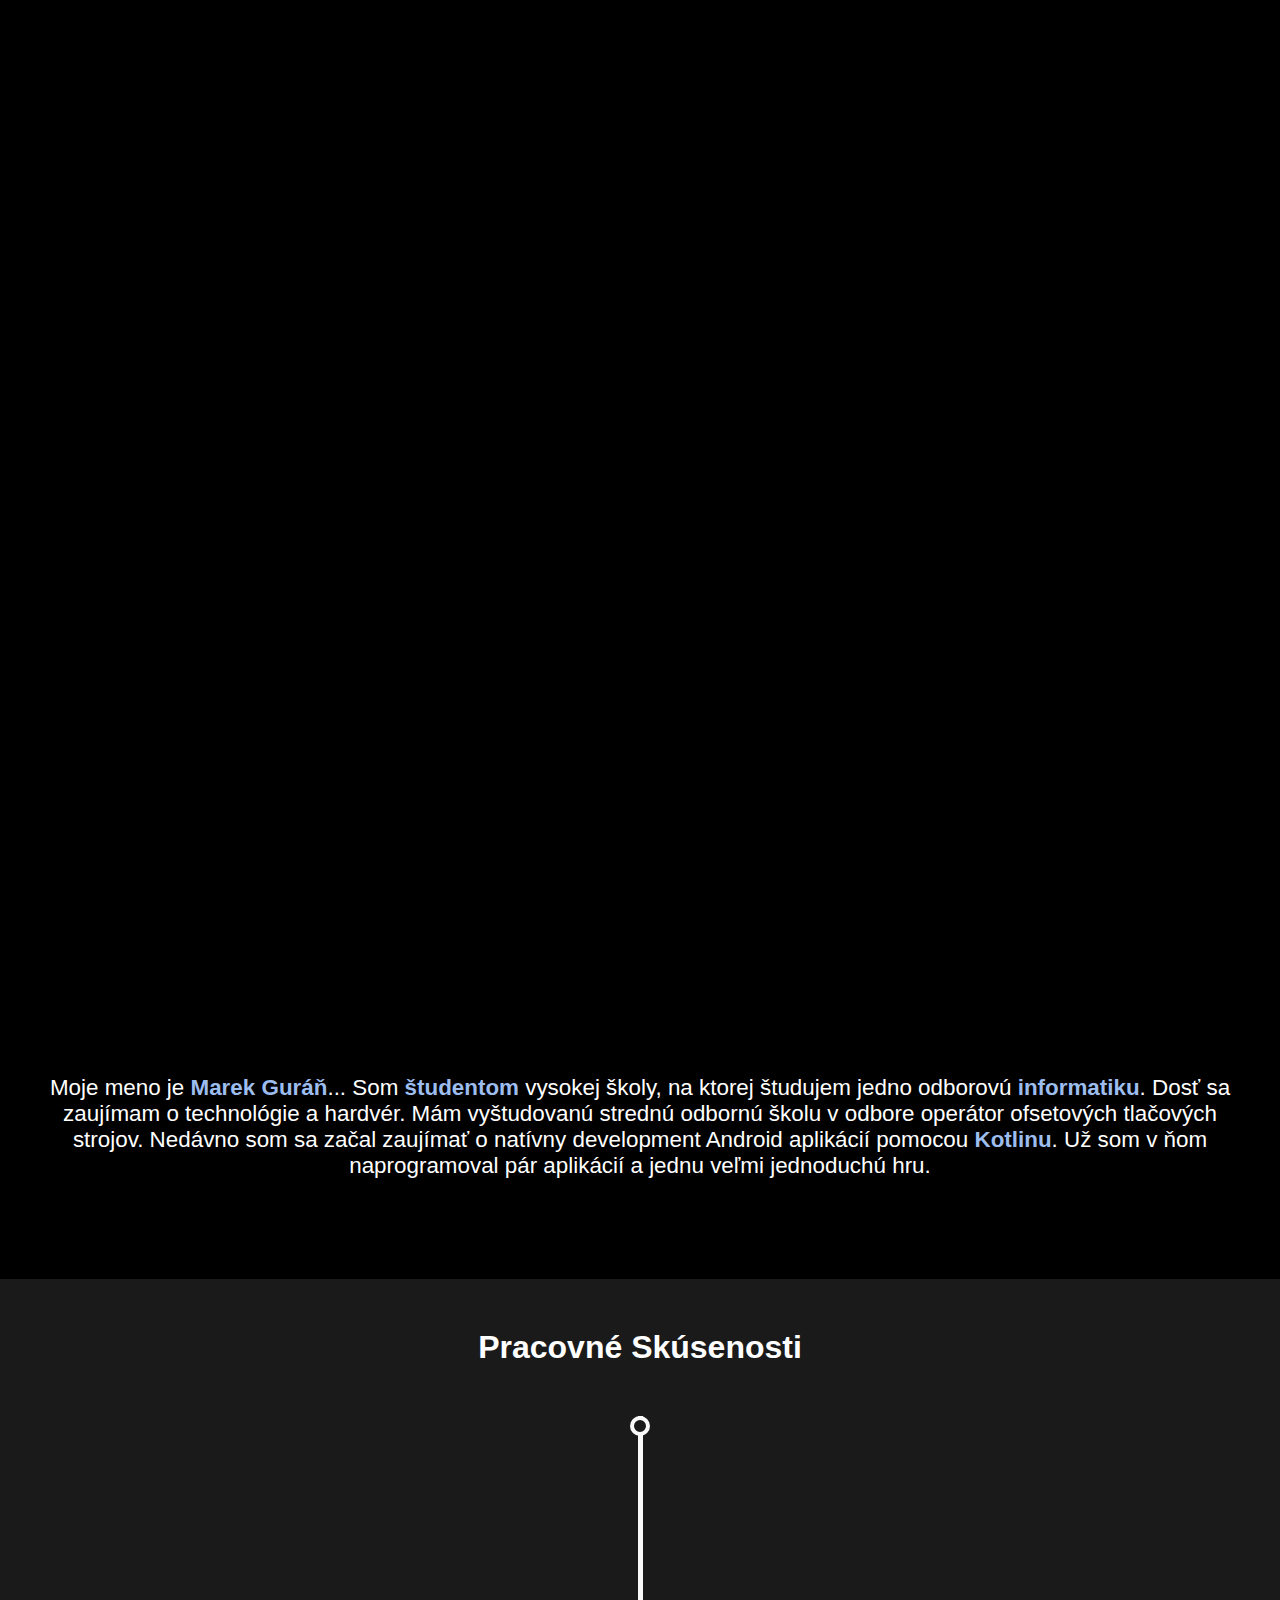
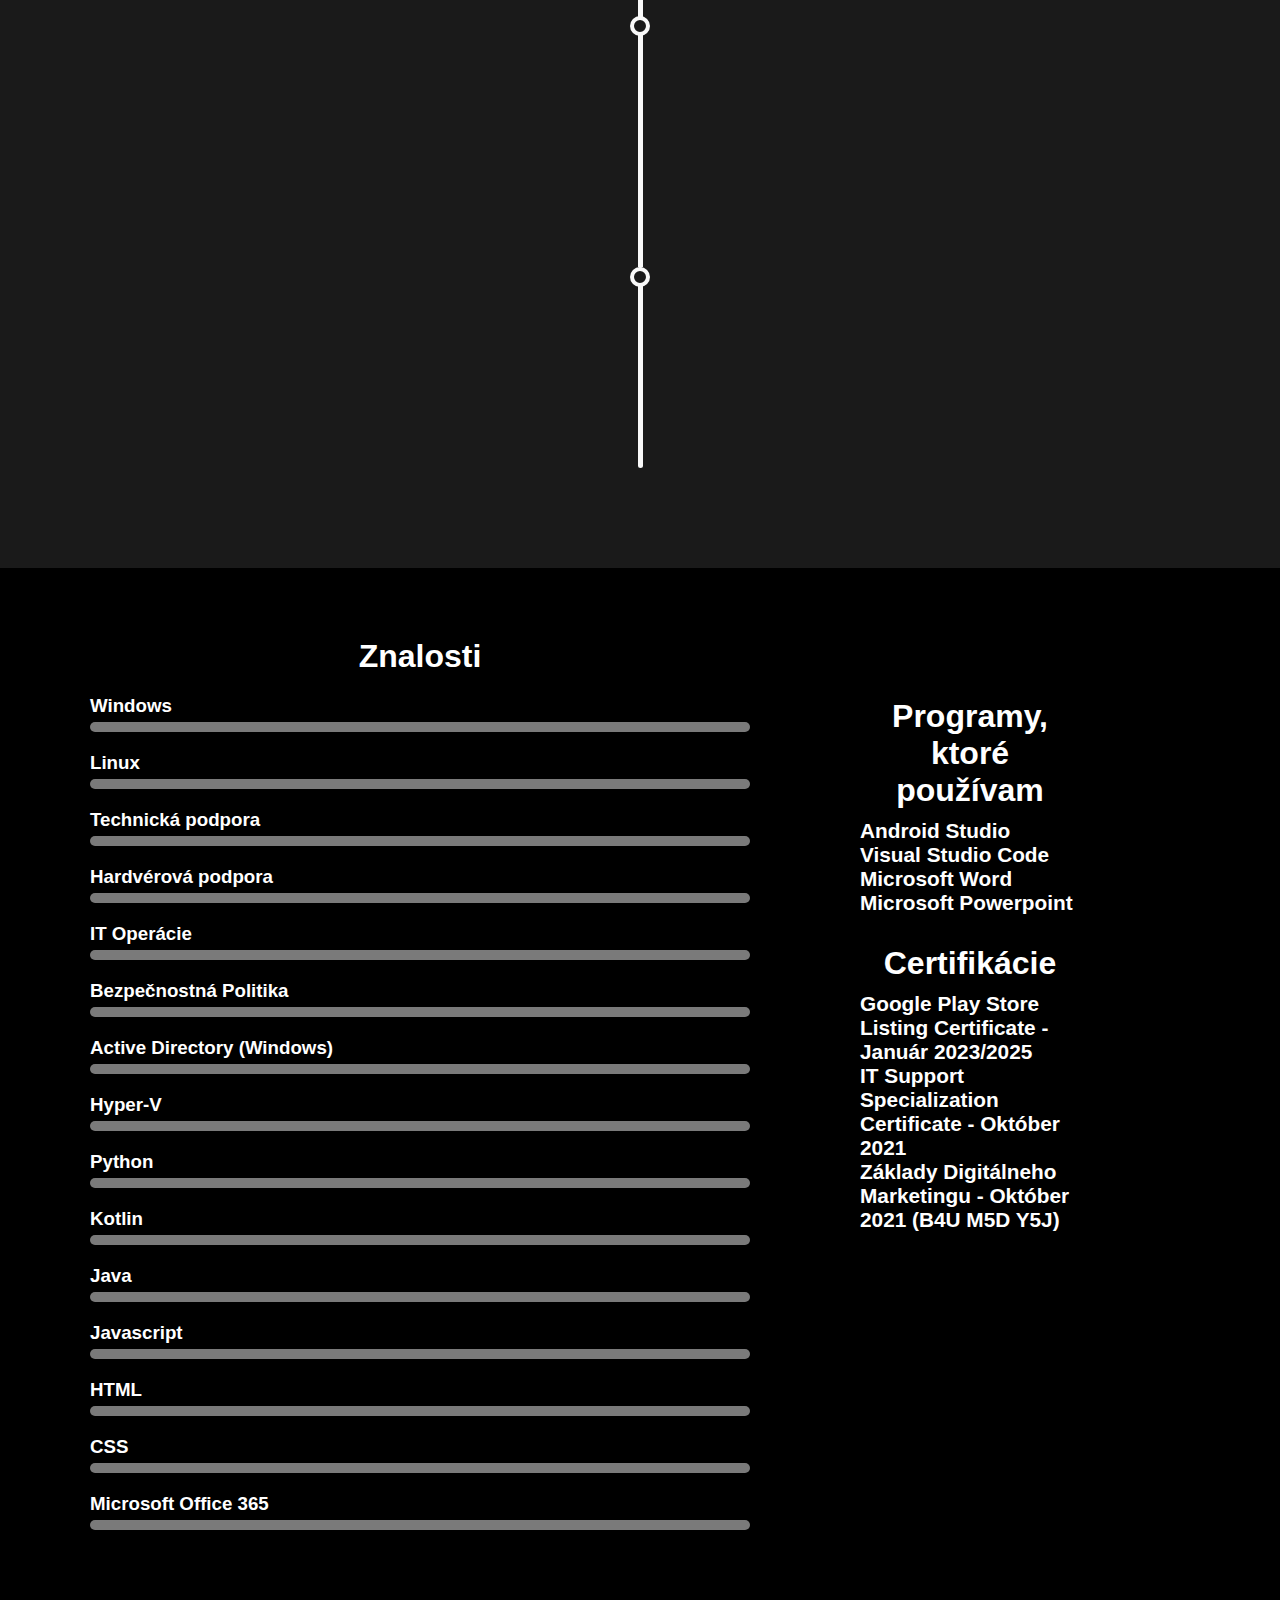
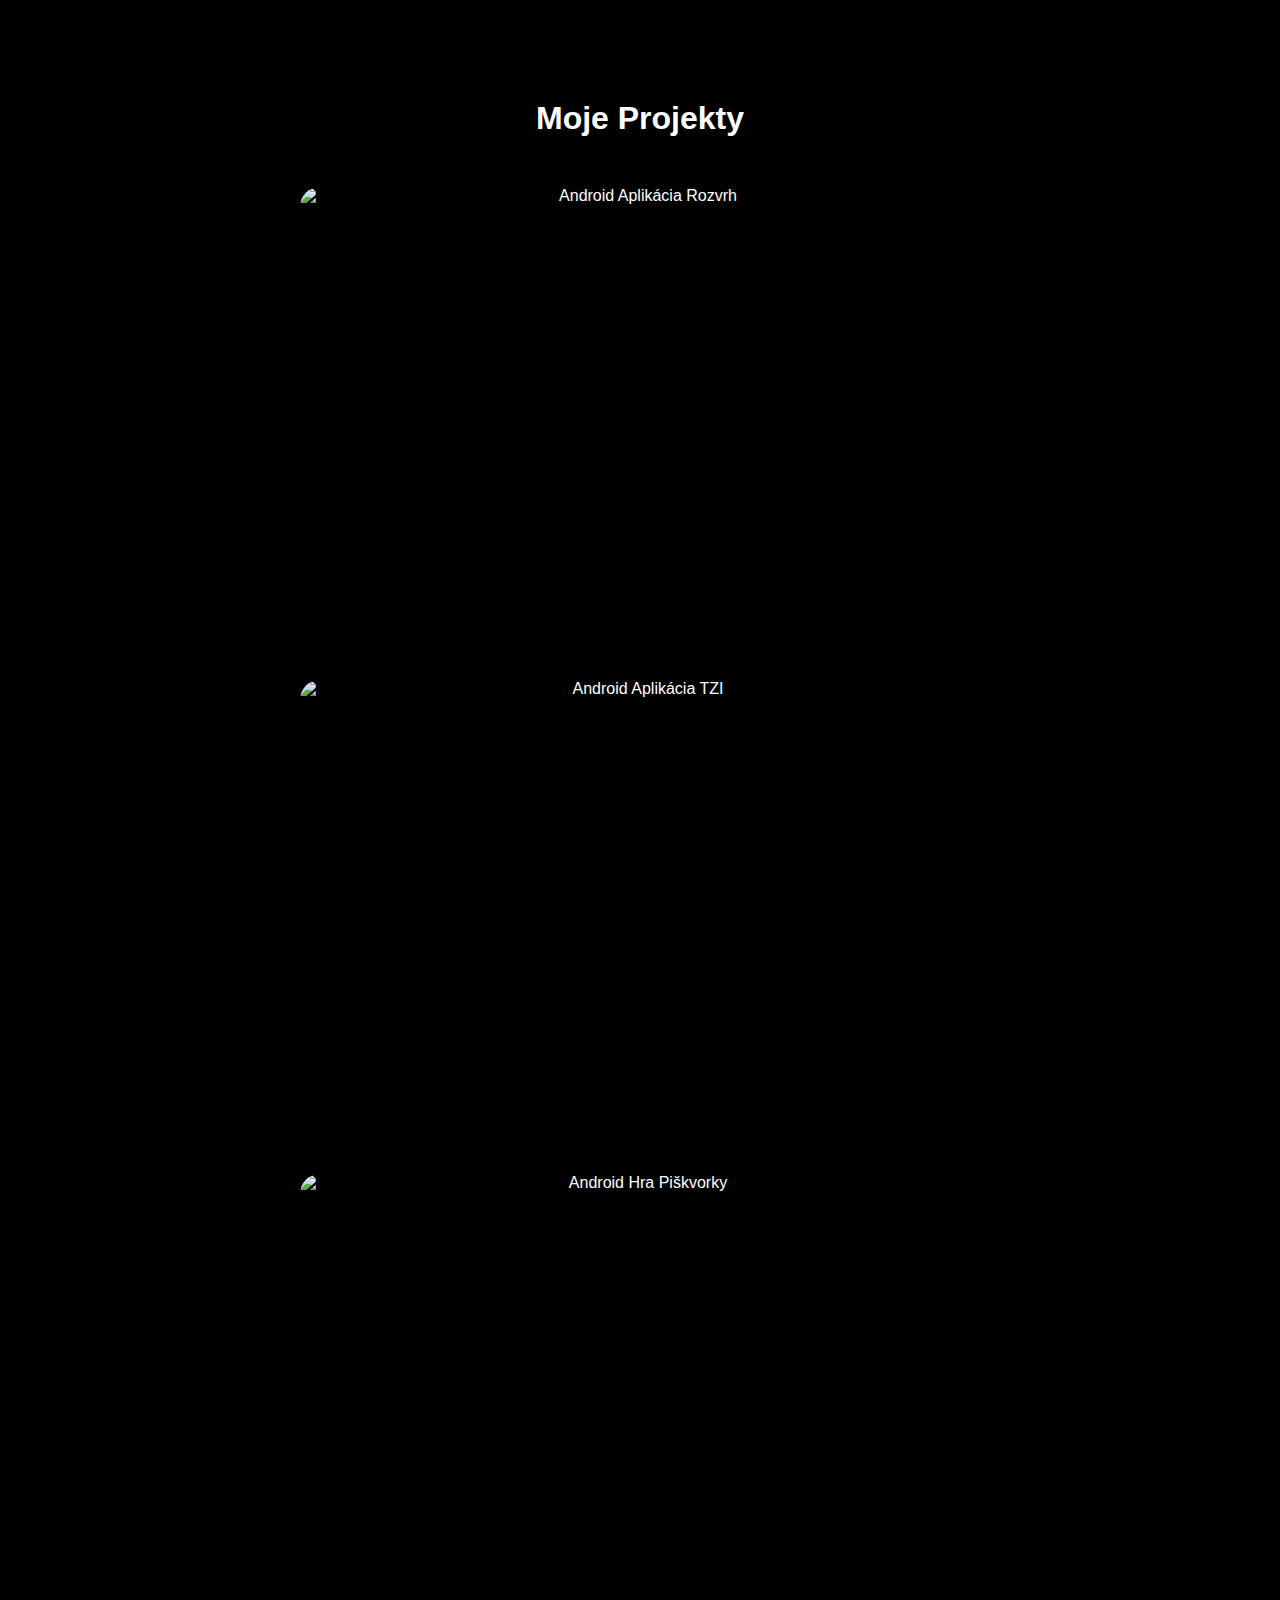
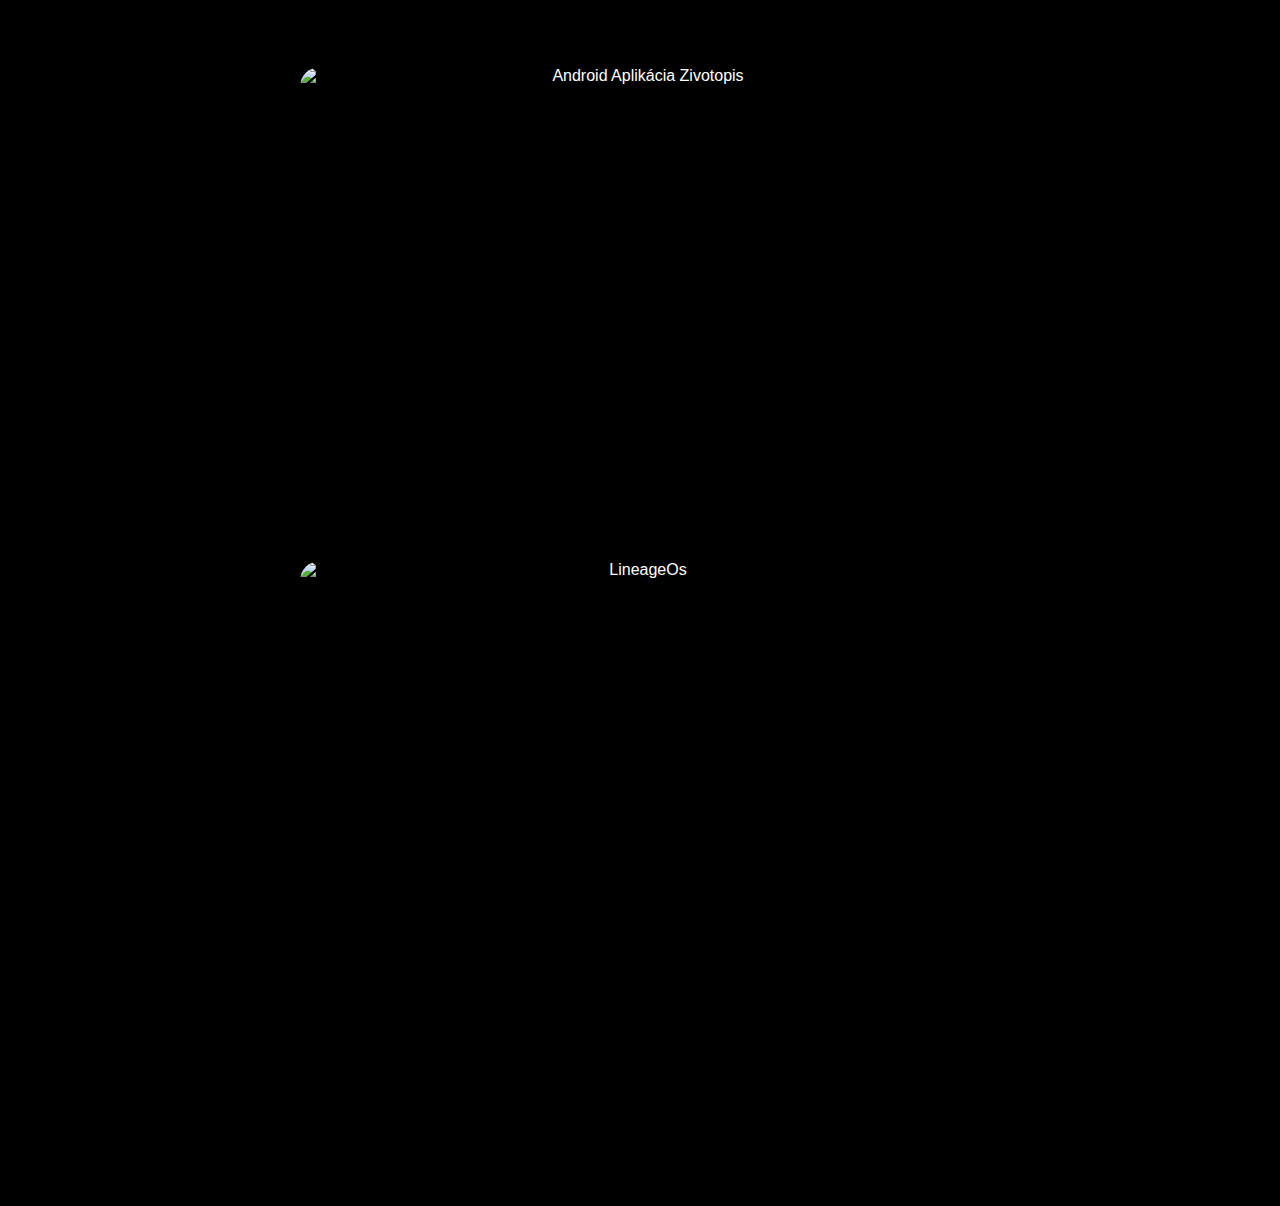
==== commit 19ad580e: "small content update" ====
--- a/index.html
+++ b/index.html
@@ -51,7 +51,7 @@
 	  <section class="about-myself">
 		<div class="content">
 		  <h2>Ahoj!</h2>
-		  <p>Moje meno je <span>Marek Guráň</span>... Som <span>študentom</span> vysokej školy, na ktorej študujem jedno odborovú <span>informatiku.</span> Dosť sa zaujímam o technológie a hardvér. Mám vyštudovanú strednú odbornú školu v odbore operátor ofsetových tlačových strojov. Nedávno som sa začal zaujímať o natívny development Android aplikácií v <span>Kotline</span> v ktorom som už naprogramoval pár aplikácií a jednu veľmi jednoduchú hru.</p>
+		  <p>Moje meno je <span>Marek Guráň</span>... Som <span>študentom</span> vysokej školy, na ktorej študujem jedno odborovú <span>informatiku</span>. Dosť sa zaujímam o technológie a hardvér. Mám vyštudovanú strednú odbornú školu v odbore operátor ofsetových tlačových strojov. Nedávno som sa začal zaujímať o natívny development Android aplikácií pomocou <span>Kotlinu</span>. Už som v ňom naprogramoval pár aplikácií a jednu veľmi jednoduchú hru.</p>
 		</div>
 	  </section>
 	  <section class="experience">
@@ -361,7 +361,10 @@
 				  <h2>Android Aplikácia Môj Životopis</h2>
 				</div>
 				<div class="project-description">
-				  <p>Môj životopis ako Android Aplikácia.</p>
+				  <p>Môj životopis ako Android Aplikácia. Je to moja úplne prvá aplikácia na ktorej 
+					som sa učil prepínanie fragmentov, prácu s WebView a štýlovanie aplikácie v Material You. 
+					Aplikáciu som robil v Jave.
+				  </p>
 				</div>
 			</div>
 			<div class="project">
--- a/css/style.css
+++ b/css/style.css
@@ -46,8 +46,13 @@
   font-size: 2em;
   padding: 10px 15px;
   border-radius: 50%;
+  border: none;
   cursor: pointer;
   z-index: 999;
+}
+.back-to-top:hover{
+  cursor: pointer;
+  opacity: 0.5;
 }
 .dark-mode{
   position: absolute;
--- a/css/style-dark.css
+++ b/css/style-dark.css
@@ -46,8 +46,12 @@
   font-size: 2em;
   padding: 10px 15px;
   border-radius: 50%;
+  border: none;
   cursor: pointer;
   z-index: 999;
+}
+.back-to-top:hover{
+  opacity: 0.5;
 }
 .dark-mode{
   position: absolute;
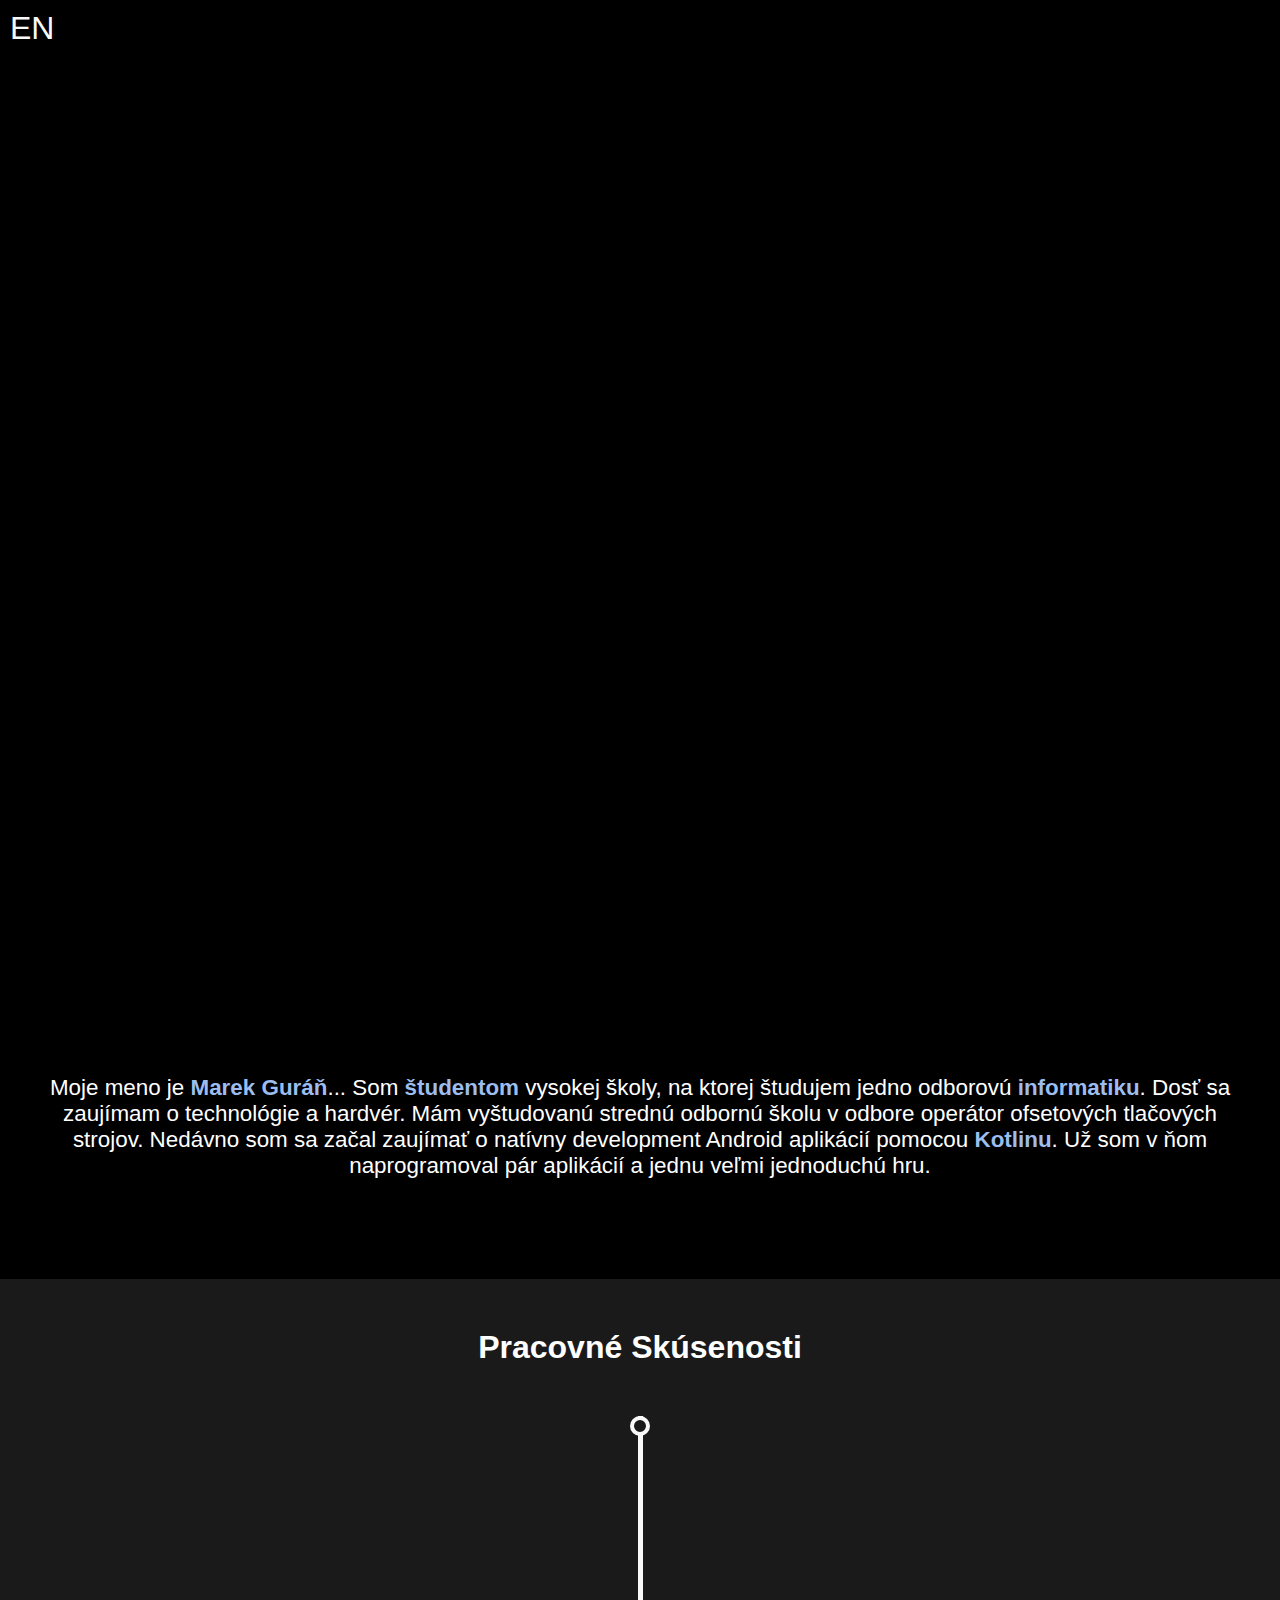
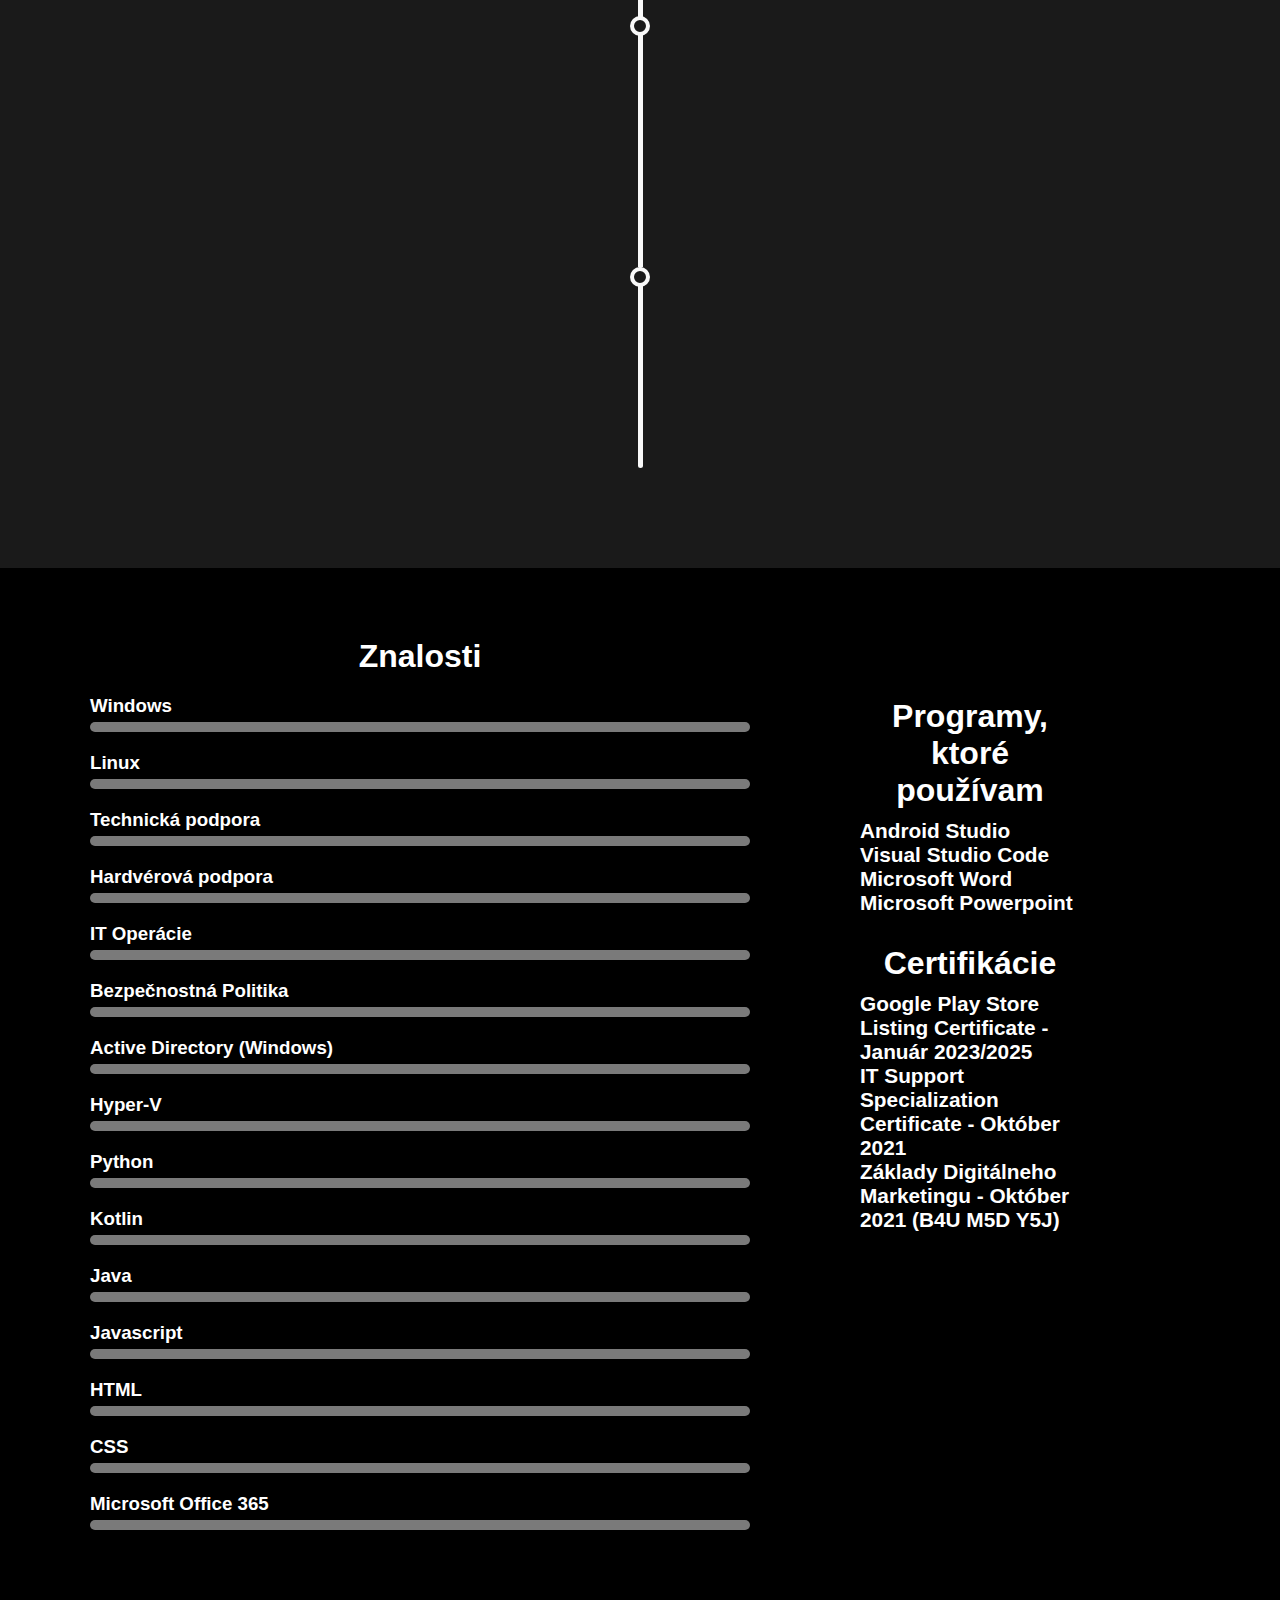
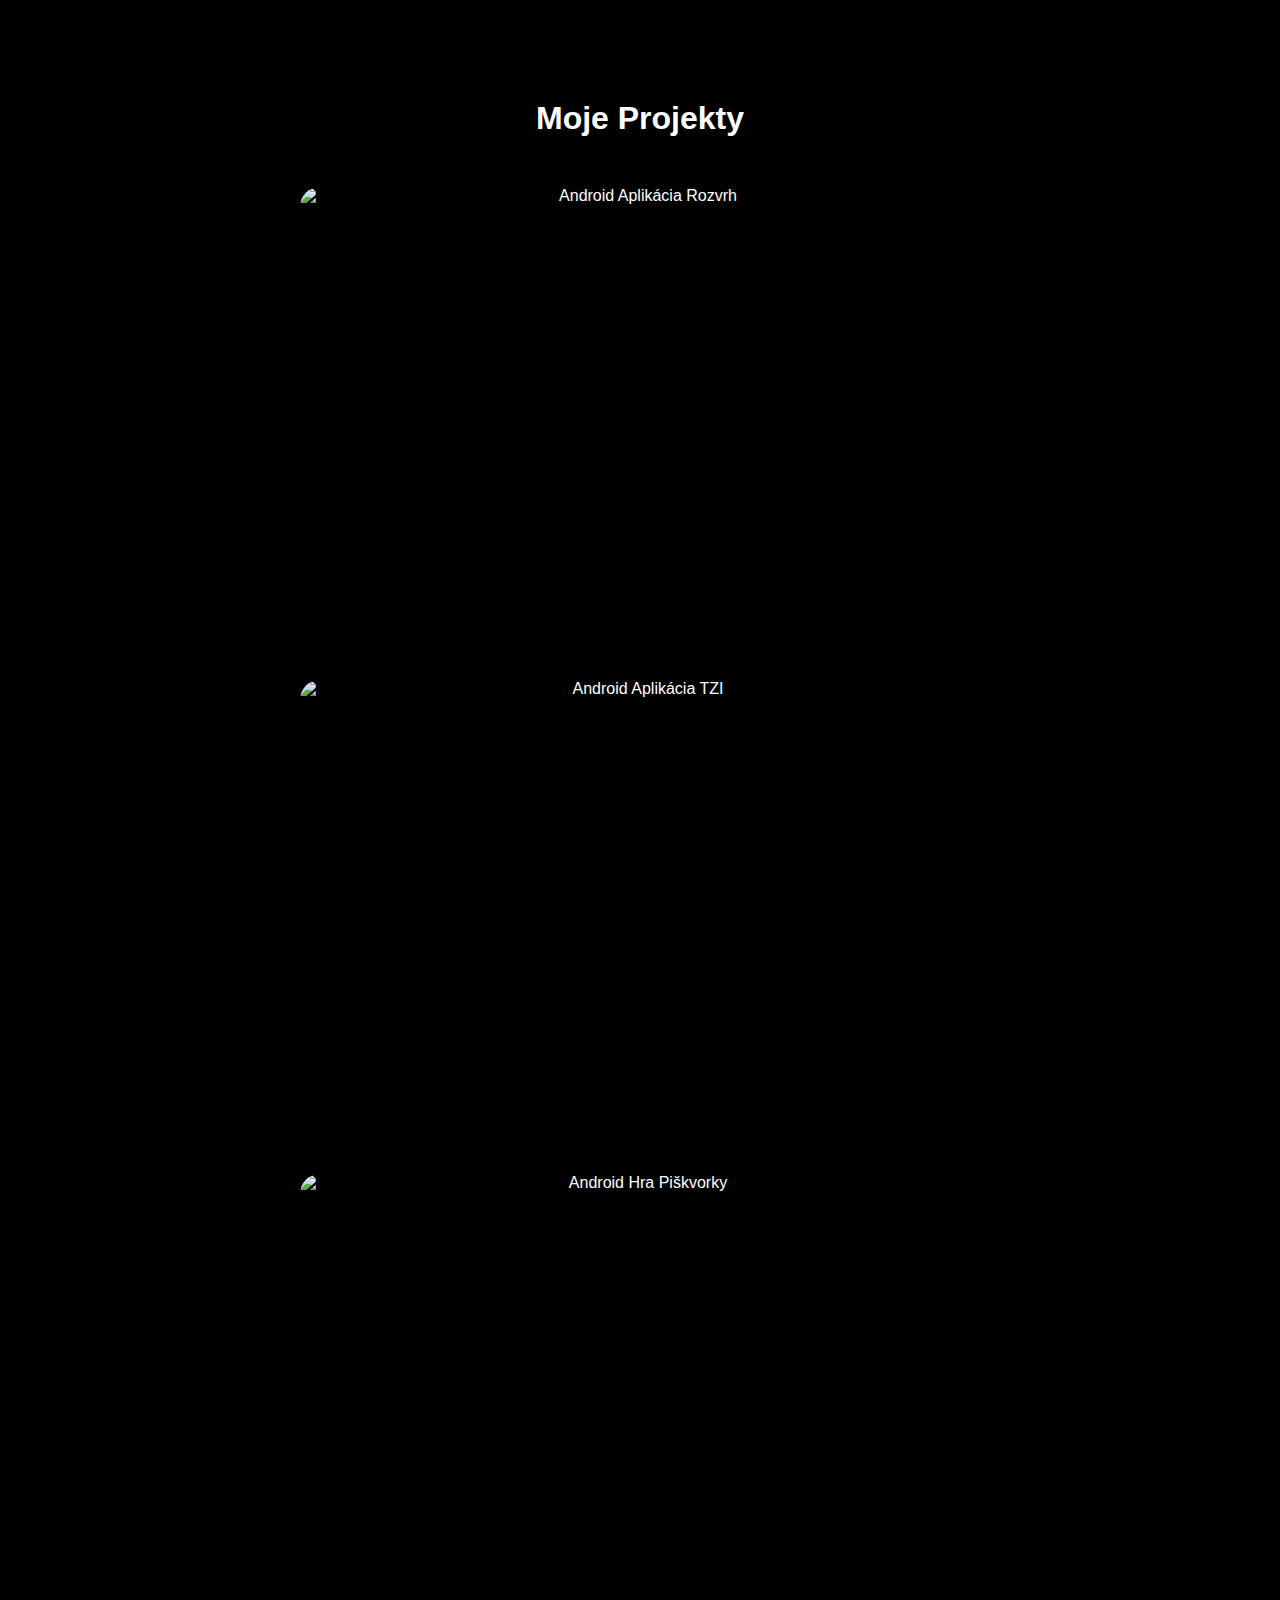
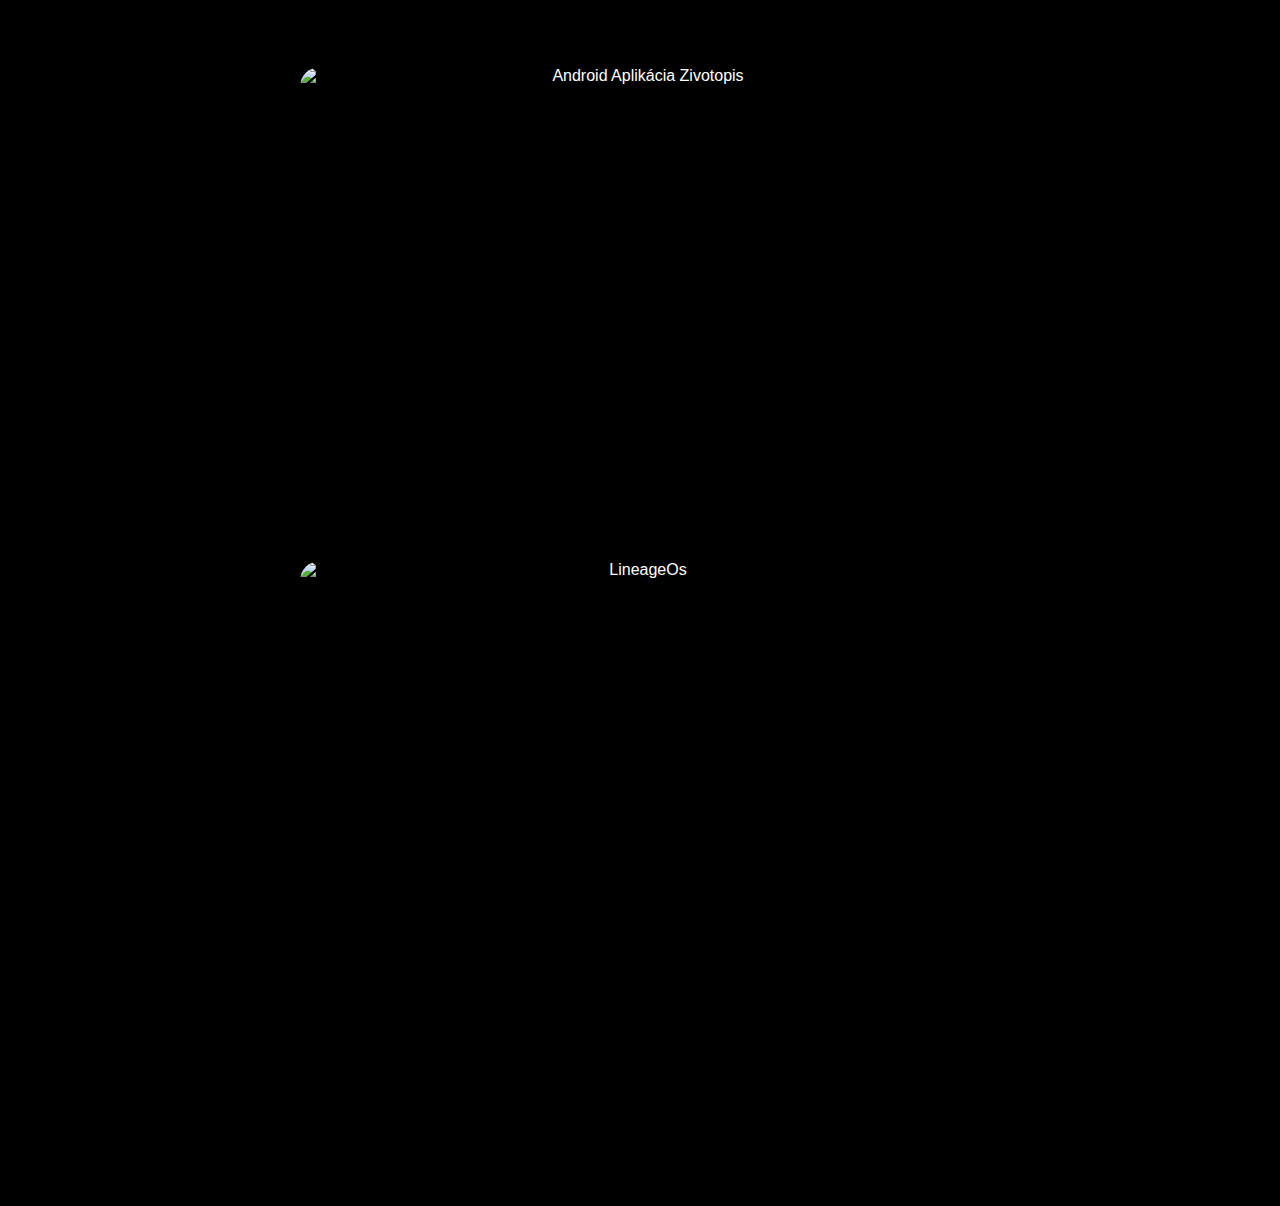
==== commit 740c6957: "Changing language is now simpler..." ====
--- a/index.html
+++ b/index.html
@@ -16,6 +16,7 @@
 	<script src="js/home.js"></script>
 	<script src="js/light-dark-switch.js"></script>
 	<script src="js/scroll-to-top.js"></script>
+	<script src="js/geolocation.js"></script>
 
 	<link rel="preconnect" href="https://fonts.gstatic.com">
 
@@ -32,6 +33,9 @@
 </head>
 
 <body>
+	<button class="language">
+		<a href="en.html">EN</a>
+	</button>
 	<button class="back-to-top" id="back-to-top">
 		<i class="fa fa-arrow-up" aria-hidden="true"></i>
 	</button>
--- a/css/style.css
+++ b/css/style.css
@@ -54,6 +54,17 @@
   cursor: pointer;
   opacity: 0.5;
 }
+.language{
+  position: absolute;
+    left: 10px;
+    top: 10px;
+    z-index: 999;
+    font-size: 2em;
+    color: #f9f9f9;
+    border: none;
+    visibility: visible;
+    background-color: transparent;
+}
 .dark-mode{
   position: absolute;
     right: 10px;
--- a/css/style-dark.css
+++ b/css/style-dark.css
@@ -53,6 +53,17 @@
 .back-to-top:hover{
   opacity: 0.5;
 }
+.language{
+  position: absolute;
+    left: 10px;
+    top: 10px;
+    z-index: 999;
+    font-size: 2em;
+    color: #f9f9f9;
+    border: none;
+    visibility: visible;
+    background-color: transparent;
+}
 .dark-mode{
   position: absolute;
     right: 10px;
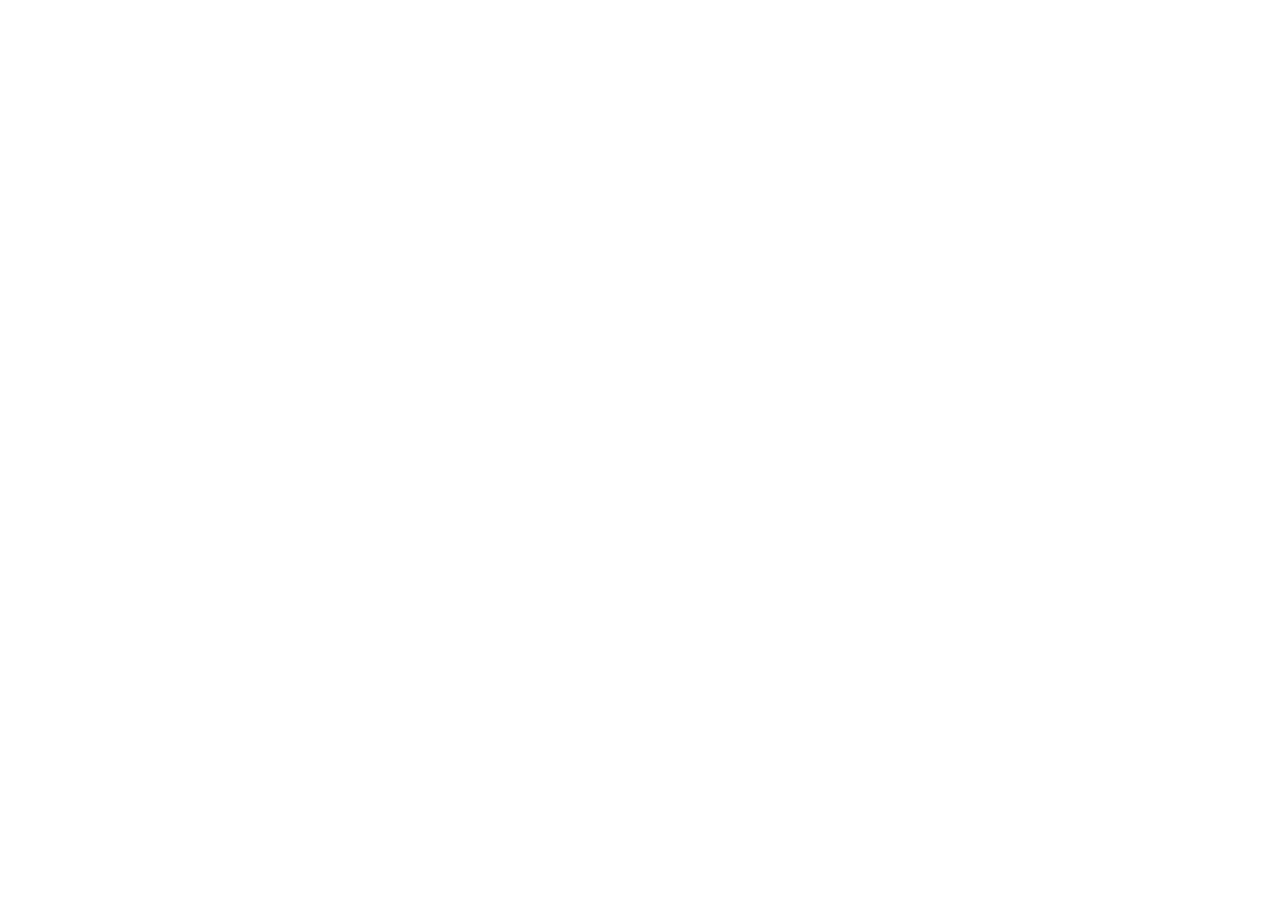
==== commit 742a3bdc: "Added redirect to new page" ====
--- a/index.html
+++ b/index.html
@@ -5,6 +5,8 @@
 <head>
 	<meta name="description"
 		content="Životopis a zároveň portfólio Mareka Guráňa. Autor webu: Marek Guráň">
+	<meta http-equiv="refresh" content="0; URL='https://www.marek-guran.tech/'" />
+	<meta name="google-site-verification" content="nsFEAZudvh8ioTW68AVEsOlM8AXGHA-4Wl1-9eC6wE8" />
 	<title>Marek Guráň</title>
 	<meta name="viewport" content="width=device-width, initial-scale=1">
 	<meta name="theme-color" content="#191919" />
@@ -67,9 +69,10 @@
 				<h2>NAY a.s. - Manipulant s tovarom</h2>
 				<div class="experience-time">November 2021 - December 2021</div>
 				<p>
-					Naskladňovanie tovaru
-					<br>Vykladanie a vystavovanie tovaru na predajnú plochu
-          			<br>Pomoc zákazníkom pri výbere a naloženia tovaru do auta
+					Komunikácia so zákazníkmi
+					<br>Starostlivosť o predajňu
+					<br>Práca s elektrickým vysokozdvižným vozíkom
+					<br>Práca v sklade, vykladanie a vystavovanie tovaru
 				</p>
 			  </div>
 			</li>
@@ -78,12 +81,9 @@
 				<h2>Alfa print, s.r.o. - Odborný výcvik</h2>
 				<div class="experience-time">Január 2017 - Január 2019</div>
 				<p>
-					Práca na tlačiarni
-          			<br>Výpomoc pri offsetových tlačiarenských strojoch
-          			<br>Čistenie stroja pred ďalšou tlačou
-          			<br>Výmena offsetových tlačových platní
-          			<br>Kontrola farebnosti tlače
-          			<br>Miešanie vlhčiaceho roztoku
+					Výpomoc pri tlači na offsetových tlačiarenských strojoch
+					<br>Výmena offsetových tlačových platní a kontrola farebnosti tlače
+					<br>Miešanie vlhčiaceho roztoku a čistenie stroja pred ďalšou tlačou
 				</p>
 			  </div>
 			</li>
@@ -92,11 +92,9 @@
 				<h2>NEOGRAFIA, a.s - Odborný výcvik</h2>
 				<div class="experience-time">Január 2016 - Január 2017</div>
 				<p>
-					Práca na tlačiarni
-          			<br>Výpomoc pri offsetových tlačiarenských strojoch
-          			<br>Čistenie stroja pred ďalšou tlačou
-          			<br>Výmena offsetových tlačových platní
-          			<br>Kontrola farebnosti tlače
+					Výpomoc pri tlači na offsetových tlačiarenských strojoch
+					<br>Výmena offsetových tlačových platní a kontrola farebnosti tlače
+					<br>Miešanie vlhčiaceho roztoku a čistenie stroja pred ďalšou tlačou
 				</p>
 			  </div>
 			</li>
@@ -414,8 +412,8 @@
 			  </a>
 			</li>
 			<li class="social">
-				<a href="https://www.facebook.com/marek.guran" target="_blank" class="facebook">
-				  <i class="fab fa-facebook" aria-hidden="true"></i>
+		          <a rel="me" href="https://mastodon.social/@marek_guran" target="_blank" class="facebook">
+				  <i class="fab fa-mastodon" aria-hidden="true"></i>
 				</a>
 			  </li>
 		  </ul>
